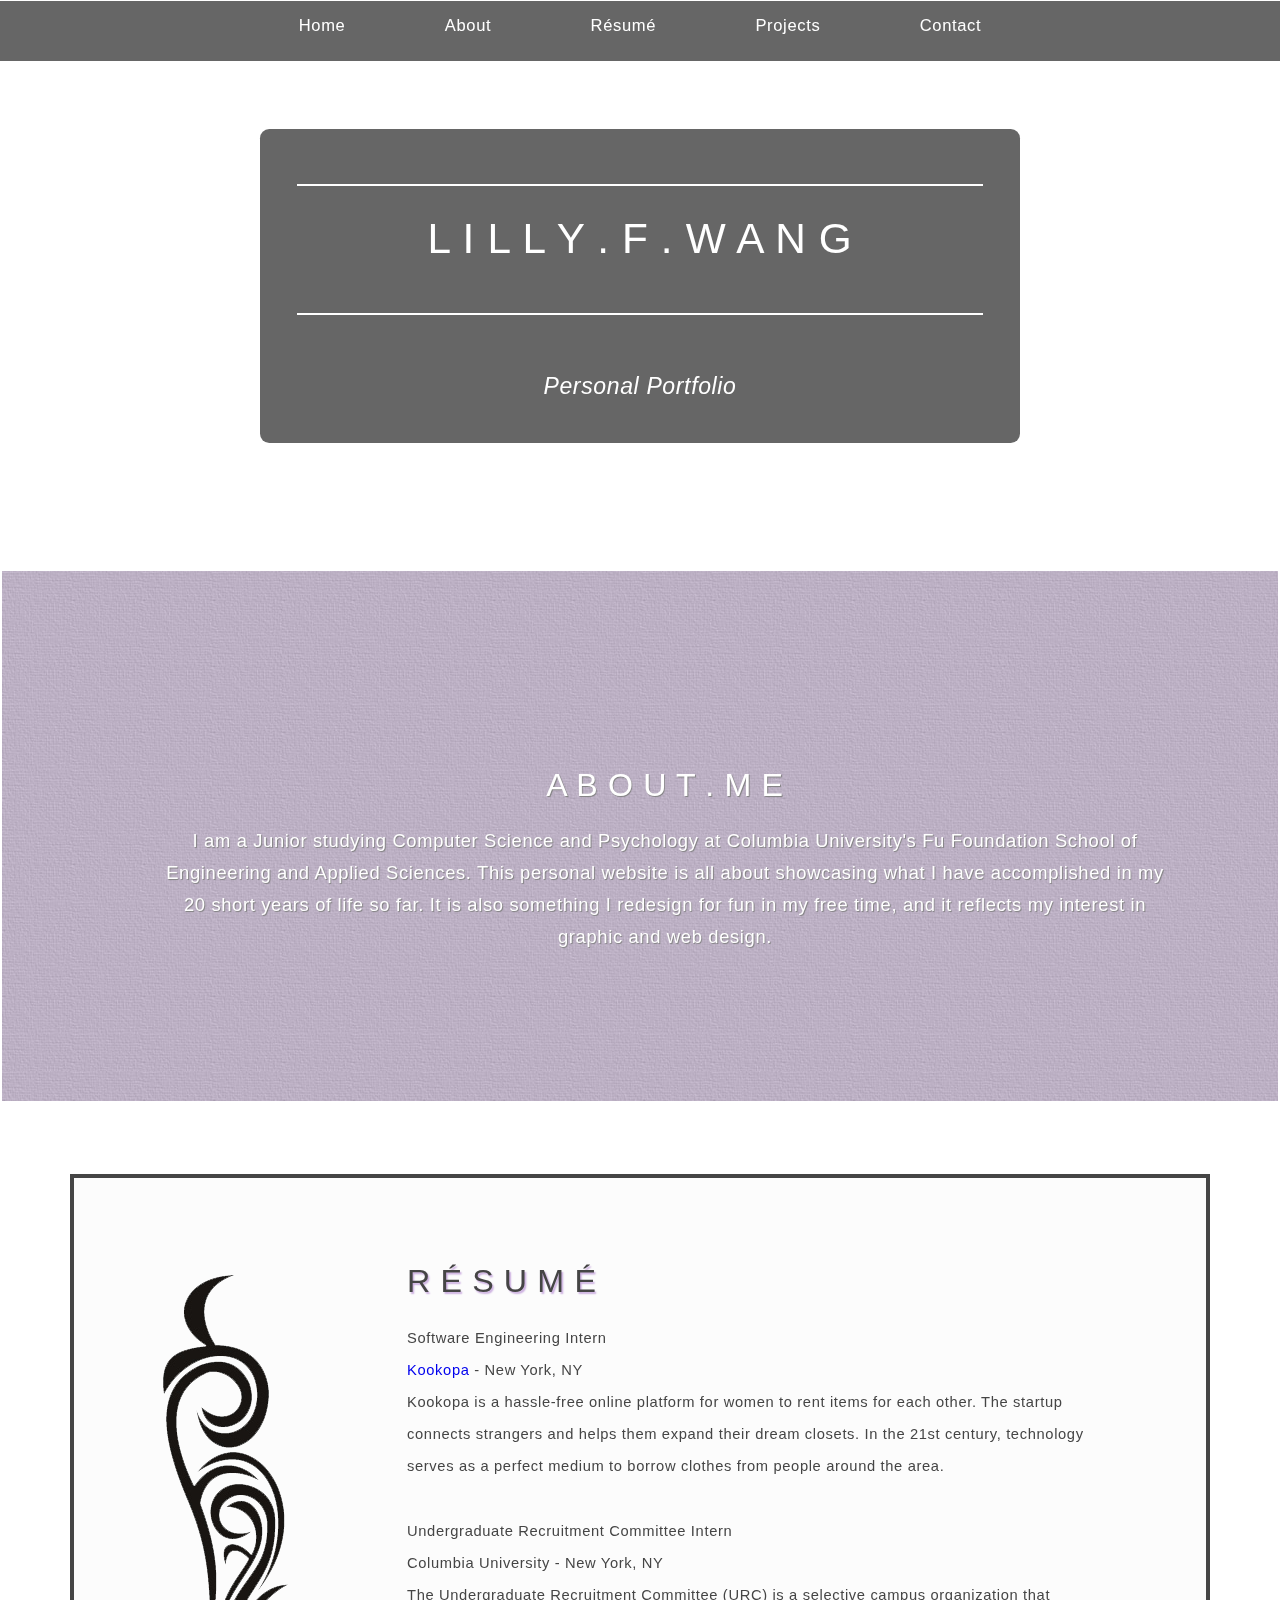
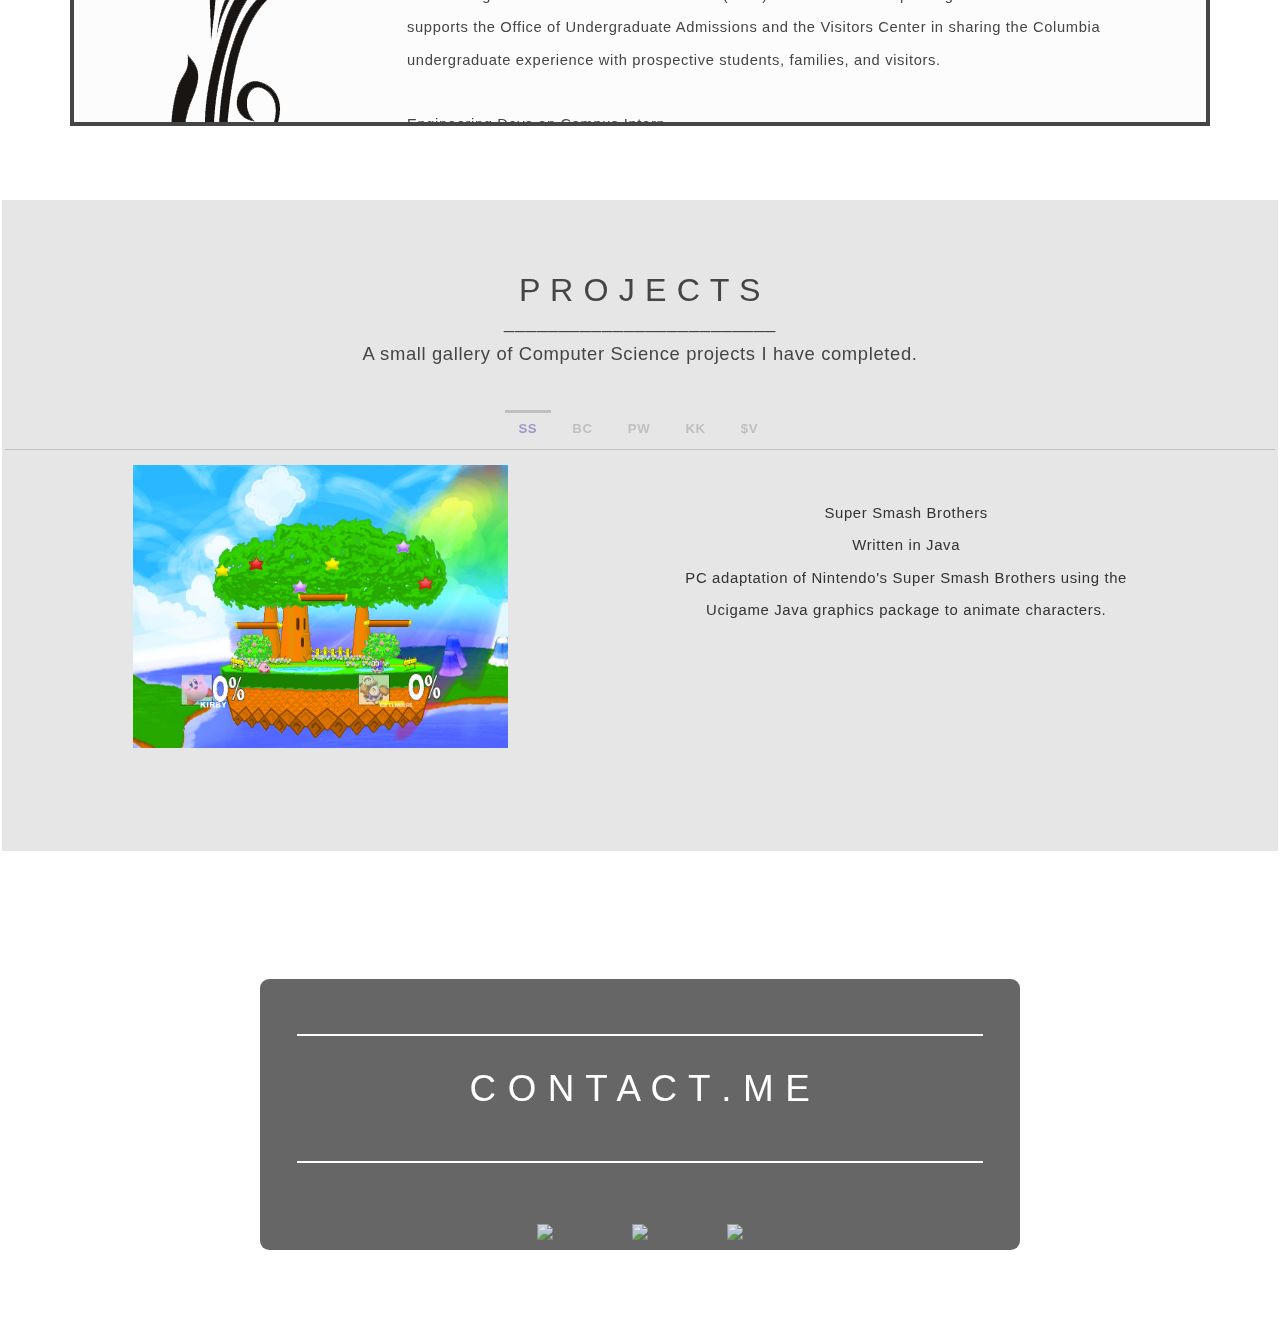
==== index.html @ d75d08af "updated projects section to include most recent" ====
<!DOCTYPE HTML>
<html>
  <head>
    <title>Lilly F Wang</title>
    <link rel="stylesheet" type="text/css" href="assets/css/jquery-ui.min.css">
    <script src="assets/js/jquery.min.js"></script>
    <script src="assets/js/script.js"></script>
    <script src="assets/js/skel.min.js"></script>
    <script src="assets/js/skel-panels.min.js"></script>
    <script src="assets/js/jquery-ui.min.js"></script>
  </head>

  <body>
  <div class = "container">
    <div id="navBar">
       <a id = "section" href="#welcome">Home</a>
       <a id = "section" href="#about">About</a>
       <a id = "section" href="#resume">R&eacute;sum&eacute;</a>
       <a id = "section" href="#projects">Projects</a>
       <a id = "section" href="#contact">Contact</a>
    </div>
    <!-- WELCOME -->
    <div id="welcome" class="row">
      <div id="welcome-container" class="-2u 8u">
      <div id="welcome-name"><h2>L I L L Y . F . W A N G</h2></div>
      <p>Personal Portfolio</p>
      </div>
    </div>
    <!-- ABOUT -->
    <div id="about" class="row" style="background:url(assets/images/AboutBack.jpg)">
      <div class="-1u 10u">
      <h2>A B O U T . M E</h2>
      <p>I am a Junior studying Computer Science and Psychology at Columbia University's Fu Foundation School of Engineering and Applied Sciences. This personal website is all about showcasing what I have accomplished in my 20 short years of life so far. It is also something I redesign for fun in my free time, and it reflects my interest in graphic and web design. </p>
      </div>
    </div>
    <!--Resume -->
    <div id="resume" class="row">
      <div class="3u" id ="design" style="background:url(assets/images/ResumeBord.png)">
      <br><br><br><br><br><br><br><br><br><br><br><br><br><br><br><br><br><br><br><br><br><br><br><br><br><br><br><br><br><br><br><br><br><br><br>
      </div>
      <div class="8u">
        <h2>R &Eacute; S U M &Eacute;</h2>
        <p>
        <span>Software Engineering Intern</span><br>
        <a href="kookopa.com">Kookopa</a>  - New York, NY<br>
        Kookopa is a hassle-free online platform for women to rent items for each other. The startup connects strangers and helps them expand their dream closets. In the 21st century, technology serves as a perfect medium to borrow clothes from people around the area.<br><br>
        <span>Undergraduate Recruitment Committee Intern</span><br>
        Columbia University - New York, NY<br>
        The Undergraduate Recruitment Committee (URC) is a selective campus organization that supports the Office of Undergraduate Admissions and the Visitors Center in sharing the Columbia undergraduate experience with prospective students, families, and visitors.<br><br>
        <span>Engineering Days on Campus Intern</span><br>
        Columbia University - New York, NY<br>
        Each April, Columbia holds Days on Campus (DOC), a weekend long event designed to give admitted students and their families a taste of the university atmosphere. This event organizes residence hall tours, overviews of the neighborhood (Morningside Heights), class sit-ins, academic panels, student group performances, a nighttime bus tour of NYC, an activities fair, etc.<br><br>
        <span>Internal Events Chair</span><br>
        Engineers Without Borders (Columbia University) - New York, NY<br>
        Organize events for the university's EWB chapter including senior dinner, anniversary celebrations, etc.; travel during the end of summer to Morocco to work on a water project; help redesign the Morocco Program's <a href="morocco.cuewb.org">website</a> from scratch which is available on GitHub<br><br>
        <span>Relevant Coursework</span><br>
        Honors Introduction to Computer Science (COMS W1007)<br>
        Honors Data Structures and Algorithms (COMS 3137)<br>
        Discrete Mathematics: Introduction to Combinatorics and Graph Theory (COMS 3203)<br>
        Advanced Programming (COMS W3157)<br>
        Introduction to Probability and Statistics (SIEO W4150)<br><br>
        <span>Languages</span><br>
        Proficient: Java, C/C++, MatLab, HTML, CSS, JavaScript<br>
        Learning: Python, Objective C<br>
        Want to Learn: Ruby, PHP
        </p>
      </div>
    </div>
    <!-- Projects -->
    <div id="projects">
      <h2>P R O J E C T S</h2>
      <p>_________________________<br>A small gallery of Computer Science projects I have completed. <br><br></p>


      <div id="tabs">
        <ul>
          <li><a href="#ss">SS</a></li>
          <li><a href="#bc">BC</a></li>
          <li><a href="#pw">PW</a></li>
          <li><a href="#kk">KK</a></li>
          <li><a href="#sv">$V</a></li>
        </ul>
        <!-- SSB -->
        <div id="ss">
          <div class="row"> 
            <div class="-1u 4u">
              <img id="preview" src="assets/images/SSB.jpg">
            </div>
            <div class="-1u 5u"> <br>
              <a href="http://lillyfwang.github.io/super-smash-bros/"><span>Super Smash Brothers</span></a><br>
              Written in Java<br>
              PC adaptation of Nintendo's Super Smash Brothers using the Ucigame Java graphics package to animate characters.
            </div>
          </div>
        </div>
        <!-- Binomial -->
        <div id="bc">
          <div class="row">
            <div class="-1u 4u">
              <img id="preview" src="assets/images/BC.png">
            </div>
            <div class="-1u 5u"> <br>
              <a href="http://lillyfwang.github.io/binomial-calculator/"><span>Binomial Calculator</span></a><br>
              Written in Java<br>
              An efficient application designed to evaluate mathematical expressions using various data structures such as binary search trees and stacks.
            </div>
          </div>
        </div>
        <!-- Website -->
        <div id="pw">
          <div class="row"> 
            <div class="-1u 4u">
              <img id="preview" src="assets/images/Website.png">
            </div>
            <div class="-1u 5u">
              <span>Personal Website</span><br>
              Written in HTML/CSS, JavaScript <br>
              Reflects the most recent web design technologies I teach myself, a place to apply new skills as I learn them.
            </div>
          </div>
        </div>
        <!--Kookopa-->
        <div id="kk">
          <div class="row"> 
            <div class="-1u 4u">
              <img id="preview" src="assets/images/KookopaLogin.png">
            </div>
            <div class="-1u 5u">
              <a href="http://www.kookopa.com"><span>Kookopa</span><br></a>
              Written in HTML/CSS, JavaScript, Liquid <br>
              Kookopa is a hassle-free online platform for women to rent items for each other. The startup connects people and helps expand their dream closets.
            </div>
          </div>
        </div>
        <!-- $avr -->
        <div id="sv">
          <div class="row"> 
            <div class="-1u 4u">
              <img id="preview" src="http://parishoftheholysavior.com/images/photos/Under-Construction.png">
            </div>
            <div class="-1u 5u">
              <span>$avr</span><br>
              Written in Objective C <br>
              $avr is an app that helps keep track of how much money you spend in a week or month. With a budget, it is easy to check how much money you have left to spend in a certain time period.
            </div>
          </div>
        </div>
      </div>
    </div>
      
      
      
    <!-- CONTACT -->
    <div id="contact" class="row">
      <div id="welcome-container" class="-2u 8u">
      <div id="welcome-name"><h2>C O N T A C T . M E</h2></div>
      <!-- LinkedIn Account -->
      <a href="http://www.linkedin.com/in/lillyfwang"><img class="icon" src="http://i739.photobucket.com/albums/xx34/melbelle627/linkedin_zpsd49bf8ac.png" /></a>
      <!-- Facebook Account -->
      <a href="https://www.facebook.com/lilly.f.wang"><img class="icon" src="http://i739.photobucket.com/albums/xx34/melbelle627/facebook_zps0a76f726.png" /></a> 
      <!-- GitHub Account -->
      <a href="https://github.com/lillyfwang"><img class="icon" src="http://i739.photobucket.com/albums/xx34/melbelle627/github_zps7ed71acc.png"/> </a>
      </div>
    </div>
  </body>
</html>

<!--
CREDITS/THANK YOU:
SOCIAL MEDIA ICONS: VERVEX ==> http://vervex.deviantart.com/art/Somacro-40-300DPI-Social-Media-Icons-267955425,
SKELJS: Adam Jensen ==> https://github.com/n33/skelJS
 -->
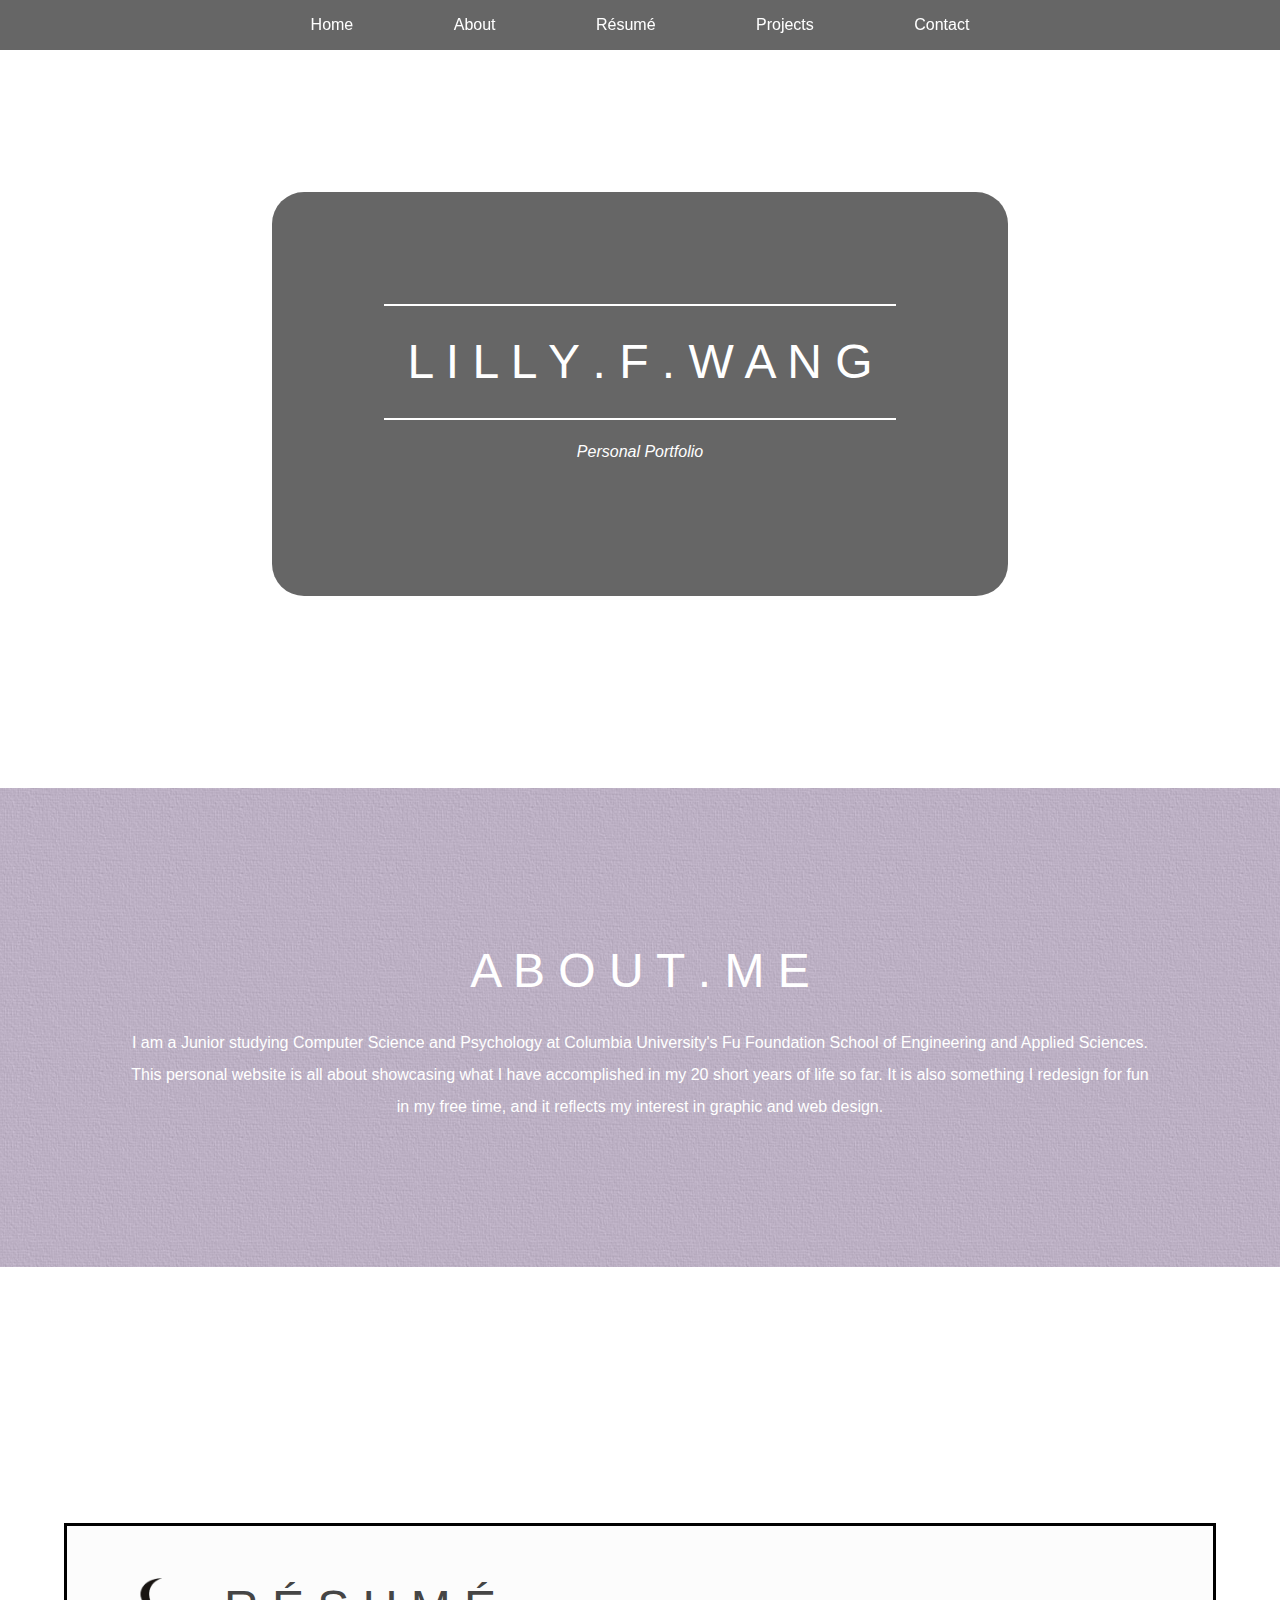
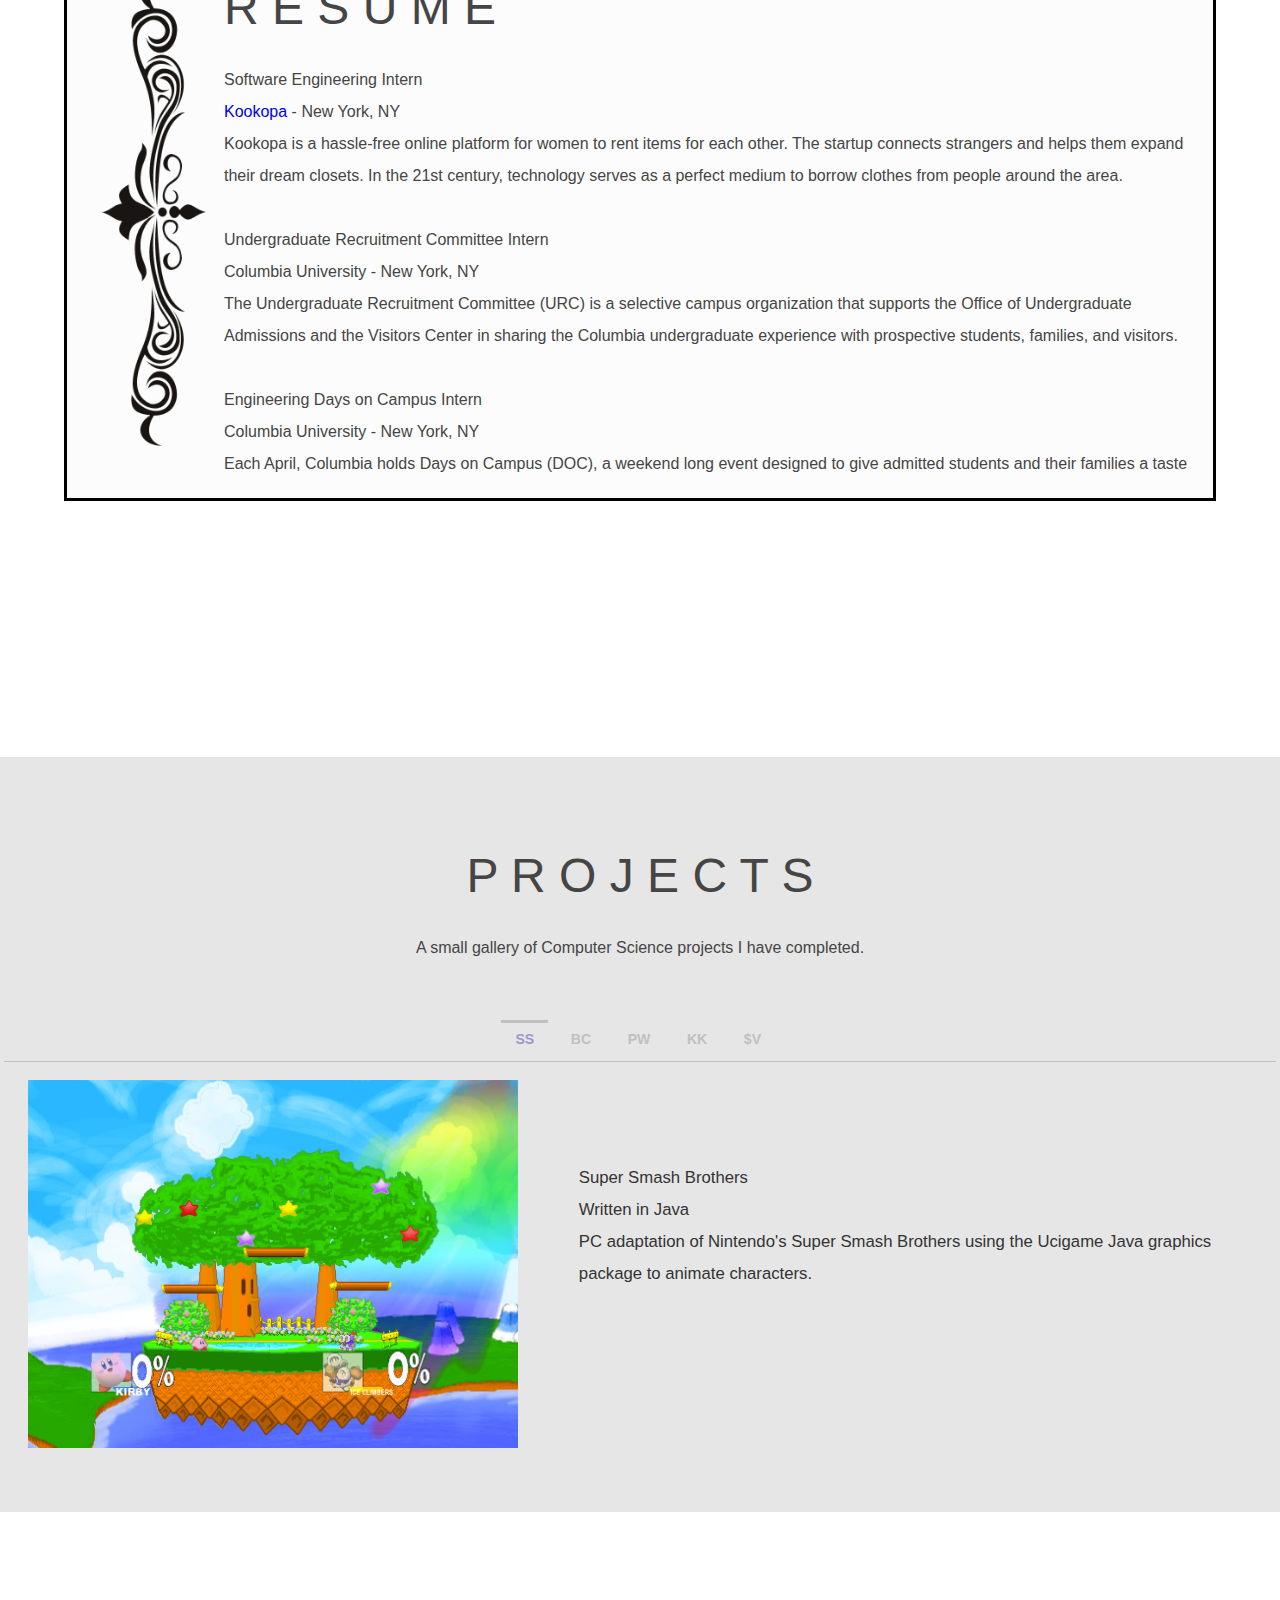
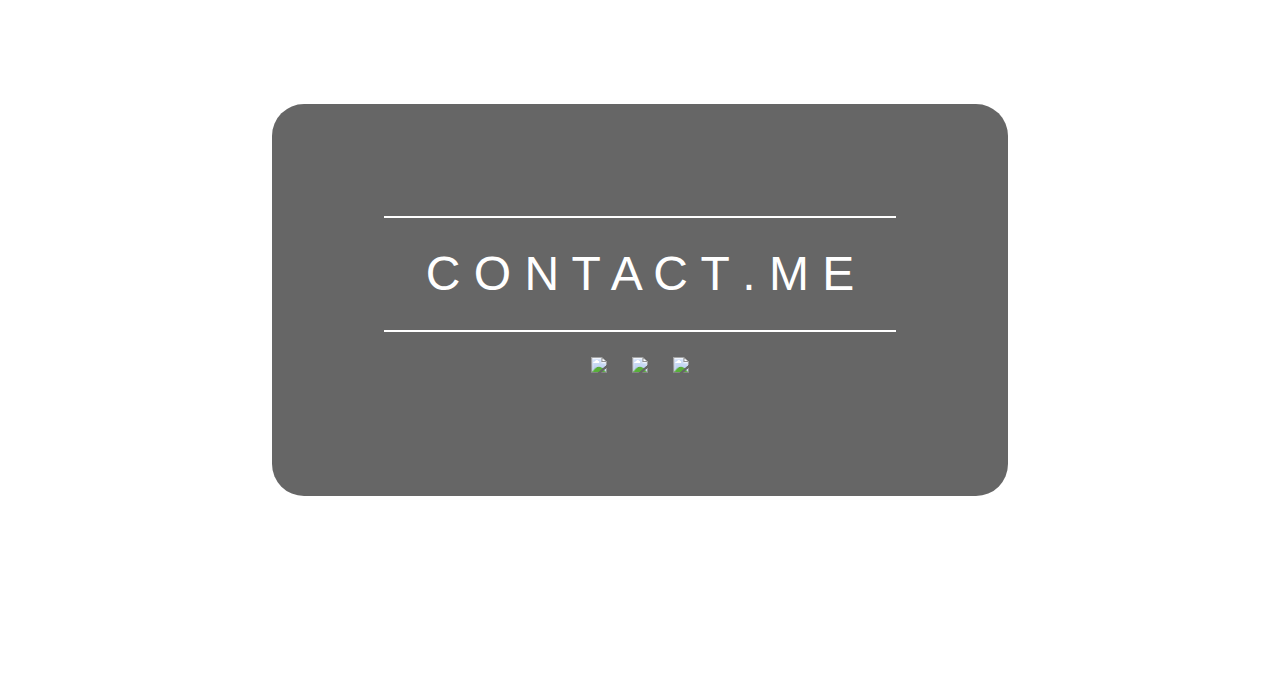
==== commit 068720e7: "updated formatting of website, removed skelJS" ====
--- a/index.html
+++ b/index.html
@@ -3,15 +3,13 @@
   <head>
     <title>Lilly F Wang</title>
     <link rel="stylesheet" type="text/css" href="assets/css/jquery-ui.min.css">
+    <link rel="stylesheet" type="text/css" href="assets/css/style.css">
     <script src="assets/js/jquery.min.js"></script>
     <script src="assets/js/script.js"></script>
-    <script src="assets/js/skel.min.js"></script>
-    <script src="assets/js/skel-panels.min.js"></script>
     <script src="assets/js/jquery-ui.min.js"></script>
   </head>
 
   <body>
-  <div class = "container">
     <div id="navBar">
        <a id = "section" href="#welcome">Home</a>
        <a id = "section" href="#about">About</a>
@@ -20,58 +18,57 @@
        <a id = "section" href="#contact">Contact</a>
     </div>
     <!-- WELCOME -->
-    <div id="welcome" class="row">
-      <div id="welcome-container" class="-2u 8u">
+    <div id="welcome">
+      <div id="welcome-container">
       <div id="welcome-name"><h2>L I L L Y . F . W A N G</h2></div>
       <p>Personal Portfolio</p>
       </div>
     </div>
     <!-- ABOUT -->
-    <div id="about" class="row" style="background:url(assets/images/AboutBack.jpg)">
-      <div class="-1u 10u">
+    <div id="about">
+      <div id="about-info">
       <h2>A B O U T . M E</h2>
       <p>I am a Junior studying Computer Science and Psychology at Columbia University's Fu Foundation School of Engineering and Applied Sciences. This personal website is all about showcasing what I have accomplished in my 20 short years of life so far. It is also something I redesign for fun in my free time, and it reflects my interest in graphic and web design. </p>
       </div>
     </div>
     <!--Resume -->
-    <div id="resume" class="row">
-      <div class="3u" id ="design" style="background:url(assets/images/ResumeBord.png)">
-      <br><br><br><br><br><br><br><br><br><br><br><br><br><br><br><br><br><br><br><br><br><br><br><br><br><br><br><br><br><br><br><br><br><br><br>
-      </div>
-      <div class="8u">
-        <h2>R &Eacute; S U M &Eacute;</h2>
-        <p>
-        <span>Software Engineering Intern</span><br>
-        <a href="kookopa.com">Kookopa</a>  - New York, NY<br>
-        Kookopa is a hassle-free online platform for women to rent items for each other. The startup connects strangers and helps them expand their dream closets. In the 21st century, technology serves as a perfect medium to borrow clothes from people around the area.<br><br>
-        <span>Undergraduate Recruitment Committee Intern</span><br>
-        Columbia University - New York, NY<br>
-        The Undergraduate Recruitment Committee (URC) is a selective campus organization that supports the Office of Undergraduate Admissions and the Visitors Center in sharing the Columbia undergraduate experience with prospective students, families, and visitors.<br><br>
-        <span>Engineering Days on Campus Intern</span><br>
-        Columbia University - New York, NY<br>
-        Each April, Columbia holds Days on Campus (DOC), a weekend long event designed to give admitted students and their families a taste of the university atmosphere. This event organizes residence hall tours, overviews of the neighborhood (Morningside Heights), class sit-ins, academic panels, student group performances, a nighttime bus tour of NYC, an activities fair, etc.<br><br>
-        <span>Internal Events Chair</span><br>
-        Engineers Without Borders (Columbia University) - New York, NY<br>
-        Organize events for the university's EWB chapter including senior dinner, anniversary celebrations, etc.; travel during the end of summer to Morocco to work on a water project; help redesign the Morocco Program's <a href="morocco.cuewb.org">website</a> from scratch which is available on GitHub<br><br>
-        <span>Relevant Coursework</span><br>
-        Honors Introduction to Computer Science (COMS W1007)<br>
-        Honors Data Structures and Algorithms (COMS 3137)<br>
-        Discrete Mathematics: Introduction to Combinatorics and Graph Theory (COMS 3203)<br>
-        Advanced Programming (COMS W3157)<br>
-        Introduction to Probability and Statistics (SIEO W4150)<br><br>
-        <span>Languages</span><br>
-        Proficient: Java, C/C++, MatLab, HTML, CSS, JavaScript<br>
-        Learning: Python, Objective C<br>
-        Want to Learn: Ruby, PHP
-        </p>
+    <div id="resume">
+      <div id="resume-container">
+        <img id="design" src="assets/images/ResumeBord.png" />
+        <div id="resume-info">
+          <h2>R &Eacute; S U M &Eacute;</h2>
+          <p>
+          <span>Software Engineering Intern</span><br>
+          <a href="kookopa.com">Kookopa</a>  - New York, NY<br>
+          Kookopa is a hassle-free online platform for women to rent items for each other. The startup connects strangers and helps them expand their dream closets. In the 21st century, technology serves as a perfect medium to borrow clothes from people around the area.<br><br>
+          <span>Undergraduate Recruitment Committee Intern</span><br>
+          Columbia University - New York, NY<br>
+          The Undergraduate Recruitment Committee (URC) is a selective campus organization that supports the Office of Undergraduate Admissions and the Visitors Center in sharing the Columbia undergraduate experience with prospective students, families, and visitors.<br><br>
+          <span>Engineering Days on Campus Intern</span><br>
+          Columbia University - New York, NY<br>
+          Each April, Columbia holds Days on Campus (DOC), a weekend long event designed to give admitted students and their families a taste of the university atmosphere. This event organizes residence hall tours, overviews of the neighborhood (Morningside Heights), class sit-ins, academic panels, student group performances, a nighttime bus tour of NYC, an activities fair, etc.<br><br>
+          <span>Internal Events Chair</span><br>
+          Engineers Without Borders (Columbia University) - New York, NY<br>
+          Organize events for the university's EWB chapter including senior dinner, anniversary celebrations, etc.; travel during the end of summer to Morocco to work on a water project; help redesign the Morocco Program's <a href="morocco.cuewb.org">website</a> from scratch which is available on GitHub<br><br>
+          <span>Relevant Coursework</span><br>
+          Honors Introduction to Computer Science (COMS W1007)<br>
+          Honors Data Structures and Algorithms (COMS 3137)<br>
+          Discrete Mathematics: Introduction to Combinatorics and Graph Theory (COMS 3203)<br>
+          Advanced Programming (COMS W3157)<br>
+          Introduction to Probability and Statistics (SIEO W4150)<br><br>
+          <span>Languages</span><br>
+          Proficient: Java, C/C++, MatLab, HTML, CSS, JavaScript<br>
+          Learning: Python, Objective C<br>
+          Want to Learn: Ruby, PHP
+          </p>
+        </div>
+        <div id="clear"></div>
       </div>
     </div>
     <!-- Projects -->
     <div id="projects">
       <h2>P R O J E C T S</h2>
-      <p>_________________________<br>A small gallery of Computer Science projects I have completed. <br><br></p>
-
-
+      A small gallery of Computer Science projects I have completed. <br><br></p>
       <div id="tabs">
         <ul>
           <li><a href="#ss">SS</a></li>
@@ -82,77 +79,58 @@
         </ul>
         <!-- SSB -->
         <div id="ss">
-          <div class="row"> 
-            <div class="-1u 4u">
-              <img id="preview" src="assets/images/SSB.jpg">
-            </div>
-            <div class="-1u 5u"> <br>
-              <a href="http://lillyfwang.github.io/super-smash-bros/"><span>Super Smash Brothers</span></a><br>
-              Written in Java<br>
-              PC adaptation of Nintendo's Super Smash Brothers using the Ucigame Java graphics package to animate characters.
-            </div>
+          <img id="preview" src="assets/images/SSB.jpg">
+          <div id="descrip"> <br>
+            <a href="http://lillyfwang.github.io/super-smash-bros/"><span>Super Smash Brothers</span></a><br>
+            Written in Java<br>
+            PC adaptation of Nintendo's Super Smash Brothers using the Ucigame Java graphics package to animate characters.
           </div>
         </div>
         <!-- Binomial -->
         <div id="bc">
-          <div class="row">
-            <div class="-1u 4u">
-              <img id="preview" src="assets/images/BC.png">
-            </div>
-            <div class="-1u 5u"> <br>
-              <a href="http://lillyfwang.github.io/binomial-calculator/"><span>Binomial Calculator</span></a><br>
-              Written in Java<br>
-              An efficient application designed to evaluate mathematical expressions using various data structures such as binary search trees and stacks.
-            </div>
+          <img id="preview" src="assets/images/BC.png">
+          <div id="descrip"> <br>
+            <a href="http://lillyfwang.github.io/binomial-calculator/"><span>Binomial Calculator</span></a><br>
+            Written in Java<br>
+            An efficient application designed to evaluate mathematical expressions using various data structures such as binary search trees and stacks.
           </div>
         </div>
         <!-- Website -->
         <div id="pw">
-          <div class="row"> 
-            <div class="-1u 4u">
-              <img id="preview" src="assets/images/Website.png">
-            </div>
-            <div class="-1u 5u">
-              <span>Personal Website</span><br>
-              Written in HTML/CSS, JavaScript <br>
-              Reflects the most recent web design technologies I teach myself, a place to apply new skills as I learn them.
-            </div>
+          <img id="preview" src="assets/images/Website.png">
+          <div id="descrip">
+            <span>Personal Website</span><br>
+            Written in HTML/CSS, JavaScript <br>
+            Reflects the most recent web design technologies I teach myself, a place to apply new skills as I learn them.
           </div>
         </div>
         <!--Kookopa-->
         <div id="kk">
-          <div class="row"> 
-            <div class="-1u 4u">
-              <img id="preview" src="assets/images/KookopaLogin.png">
-            </div>
-            <div class="-1u 5u">
-              <a href="http://www.kookopa.com"><span>Kookopa</span><br></a>
-              Written in HTML/CSS, JavaScript, Liquid <br>
-              Kookopa is a hassle-free online platform for women to rent items for each other. The startup connects people and helps expand their dream closets.
-            </div>
+          <img id="preview" src="assets/images/KookopaLogin.png">
+          <div id="descrip">
+            <a href="http://www.kookopa.com"><span>Kookopa</span><br></a>
+            Written in HTML/CSS, JavaScript, Liquid <br>
+            Kookopa is a hassle-free online platform for women to rent items for each other. The startup connects people and helps expand their dream closets.
           </div>
         </div>
         <!-- $avr -->
         <div id="sv">
-          <div class="row"> 
-            <div class="-1u 4u">
-              <img id="preview" src="http://parishoftheholysavior.com/images/photos/Under-Construction.png">
-            </div>
-            <div class="-1u 5u">
-              <span>$avr</span><br>
-              Written in Objective C <br>
-              $avr is an app that helps keep track of how much money you spend in a week or month. With a budget, it is easy to check how much money you have left to spend in a certain time period.
-            </div>
+          <img id="preview" src="http://parishoftheholysavior.com/images/photos/Under-Construction.png">
+          <div id="descrip">
+            <span>$avr</span><br>
+            Written in Objective C/Swift <br>
+            $avr is an app that helps keep track of how much money you spend in a week or month. With a budget, it is easy to check how much money you have left to spend in a certain time period.
           </div>
         </div>
       </div>
+      <div id="clear"></div>
     </div>
       
       
       
     <!-- CONTACT -->
-    <div id="contact" class="row">
-      <div id="welcome-container" class="-2u 8u">
+    <div id="contact">
+      <div id="welcome-container">
       <div id="welcome-name"><h2>C O N T A C T . M E</h2></div>
       <!-- LinkedIn Account -->
       <a href="http://www.linkedin.com/in/lillyfwang"><img class="icon" src="http://i739.photobucket.com/albums/xx34/melbelle627/linkedin_zpsd49bf8ac.png" /></a>
--- a/assets/css/style.css
+++ b/assets/css/style.css
@@ -0,0 +1,217 @@
+html {
+  background: url('../images/Doorway.jpg') no-repeat center center fixed;
+  -webkit-background-size: cover;
+  -moz-background-size: cover;
+  -o-background-size: cover;
+  background-size: cover;
+}
+
+body {
+  background-size: 100%;
+  color: #b2b9bC;
+  line-height: 2em;
+  font-family: "Gill Sans", "Gill Sans MT", Calibri, sans-serif;
+  font-weight: 100;
+  margin: 0px;
+}
+
+h2 {
+  font-family: "Gill Sans", "Gill Sans MT", Calibri, sans-serif;
+  font-weight: 100;
+  font-size: 3em;
+}
+
+span {
+  font-weight: bolder;
+}
+
+a{
+  text-decoration: none;
+}
+
+#error {
+  text-decoration: none;
+  color: white;
+}
+
+#navBar {
+  background: black;
+  background-color: rgba(0,0,0, .6);
+  text-align: center;
+  line-height: 50px;
+  position: fixed;
+  top: 0px;
+  width: 100%;
+  z-index: 1000;
+}
+
+#navBar a {
+  display: inline-block;
+  margin: 0 3em 0 3em;
+  color: #fff;
+}
+
+#welcome {
+  color: #fff;
+  text-align: center;
+  margin: 15% 0;
+  width: 100%;
+}
+
+#welcome-container {
+  background: black;
+  background-color: rgba(0,0,0,.6);
+  border-radius: 2em;
+  margin: auto;
+  width: 40%;
+  padding: 7em;
+}
+
+#welcome-name{
+  border-radius: 0;
+  border-top: white solid 2px;
+  border-bottom: white solid 2px;
+}
+
+#welcome p {
+  font-style: italic;
+}
+
+#about {
+  background: url('../images/AboutBack.jpg') center;
+  text-align: center;
+  color: white;
+  width: 100%;
+  margin: 15% 0;
+}
+
+#about-info{
+  padding: 8em ;
+}
+
+#resume {
+  color: #454545;
+  text-align: center;
+  overflow: scroll;
+  width: 100%;
+}
+
+#resume-container{
+  background: #FCFCFC;
+  border: black 3px solid;
+  overflow: scroll;
+  margin: 5%;
+  padding: 2%;
+}
+
+#design {
+  width: 11%;
+  float: left;
+}
+
+#resume-info {
+  text-align: left;
+  float: right;
+  overflow: scroll;
+  width: 88%;
+}
+
+#clear {
+  clear: both;
+  content: "";
+  display: block;
+}
+
+#projects {
+  background-color: #E6E6E6;
+  color: #454545;
+  text-align: center;
+  width: 100%;
+  margin: 15% 0;
+  padding: 5% 0;
+}
+
+#tabs { 
+  background: transparent; 
+  border: none; 
+} 
+
+#tabs .ui-widget-header { 
+  background: transparent; 
+  border: none; 
+  border-bottom: 1px solid #c0c0c0; 
+  -moz-border-radius: 0px; 
+  -webkit-border-radius: 0px; 
+  border-radius: 0px; 
+} 
+
+#tabs .ui-tabs-nav .ui-state-default { 
+  background: transparent; 
+  border: none; 
+} 
+
+#tabs .ui-tabs-nav .ui-state-active {  
+  border: none;
+  border-radius: 0px;
+  border-top: 3px solid #c0c0c0;
+} 
+
+#tabs .ui-tabs-nav .ui-state-default a { 
+  color: #c0c0c0; 
+  font-size: .8em;
+} 
+
+#tabs .ui-tabs-nav .ui-state-active a { 
+  color: #9E97C9; 
+  font-size: .8em;
+}
+
+#tabs .ui-tabs-nav { 
+  text-align: center; 
+} 
+#tabs .ui-tabs-nav li { 
+  display: inline-block; 
+  float: none; 
+}
+
+.ui-widget-content{
+  font-family: "Gill Sans", "Gill Sans MT", Calibri, sans-serif;
+}
+
+#preview{
+  width: 40%;
+  float: left;
+}
+
+#descrip{
+  width: 55%;
+  float: right;
+  text-align: left;
+  padding: 3em 0 0;
+  font-size: .95em;
+}
+
+#contact {
+  color: #fff;
+  text-align: center;
+  margin: 15% 0;
+  width: 100%;
+}
+
+#contact-container {
+  background: black;
+  background-color: rgba(0,0,0,.6);
+  border-radius: 2em;
+  margin: auto;
+  width: 40%;
+  padding: 7em;
+}
+
+#contact p {
+  font-style: italic;
+}
+
+.icon{
+  margin: 5% 2% 0 ;
+  width: 25%;
+}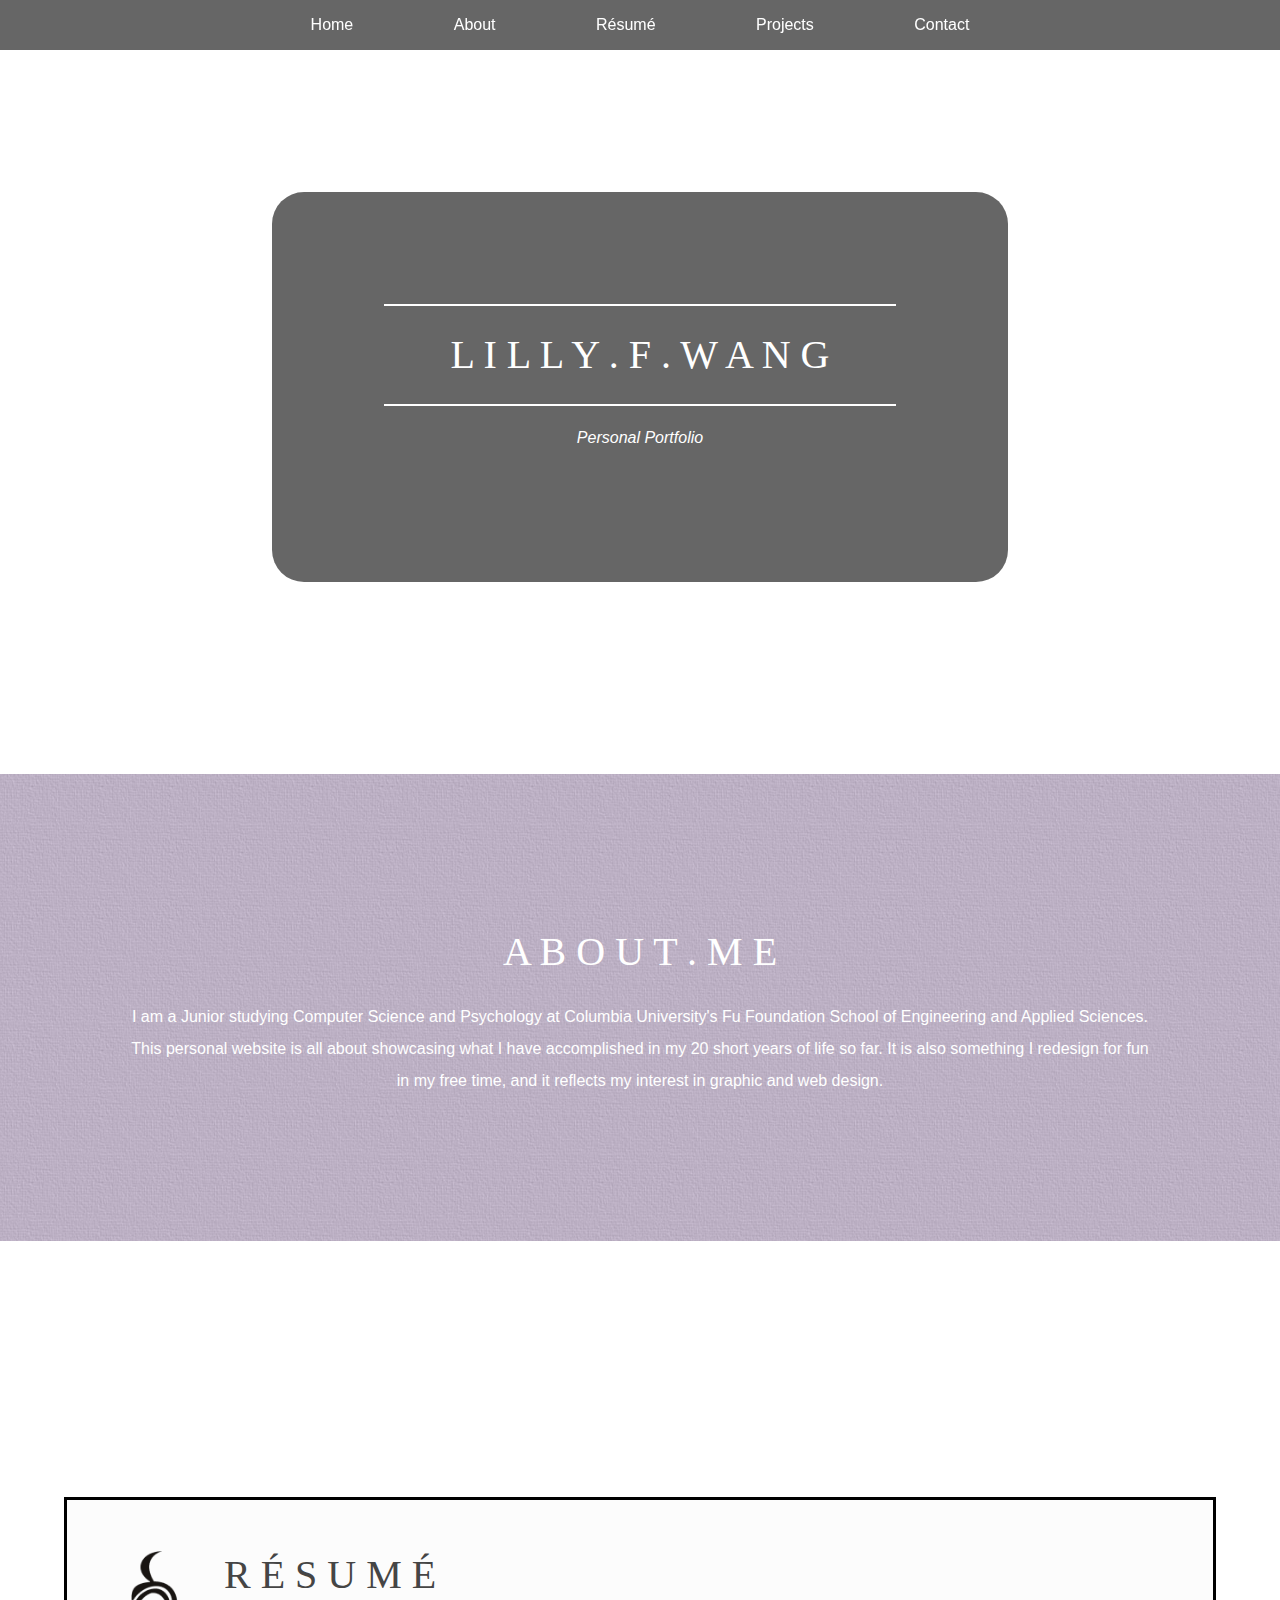
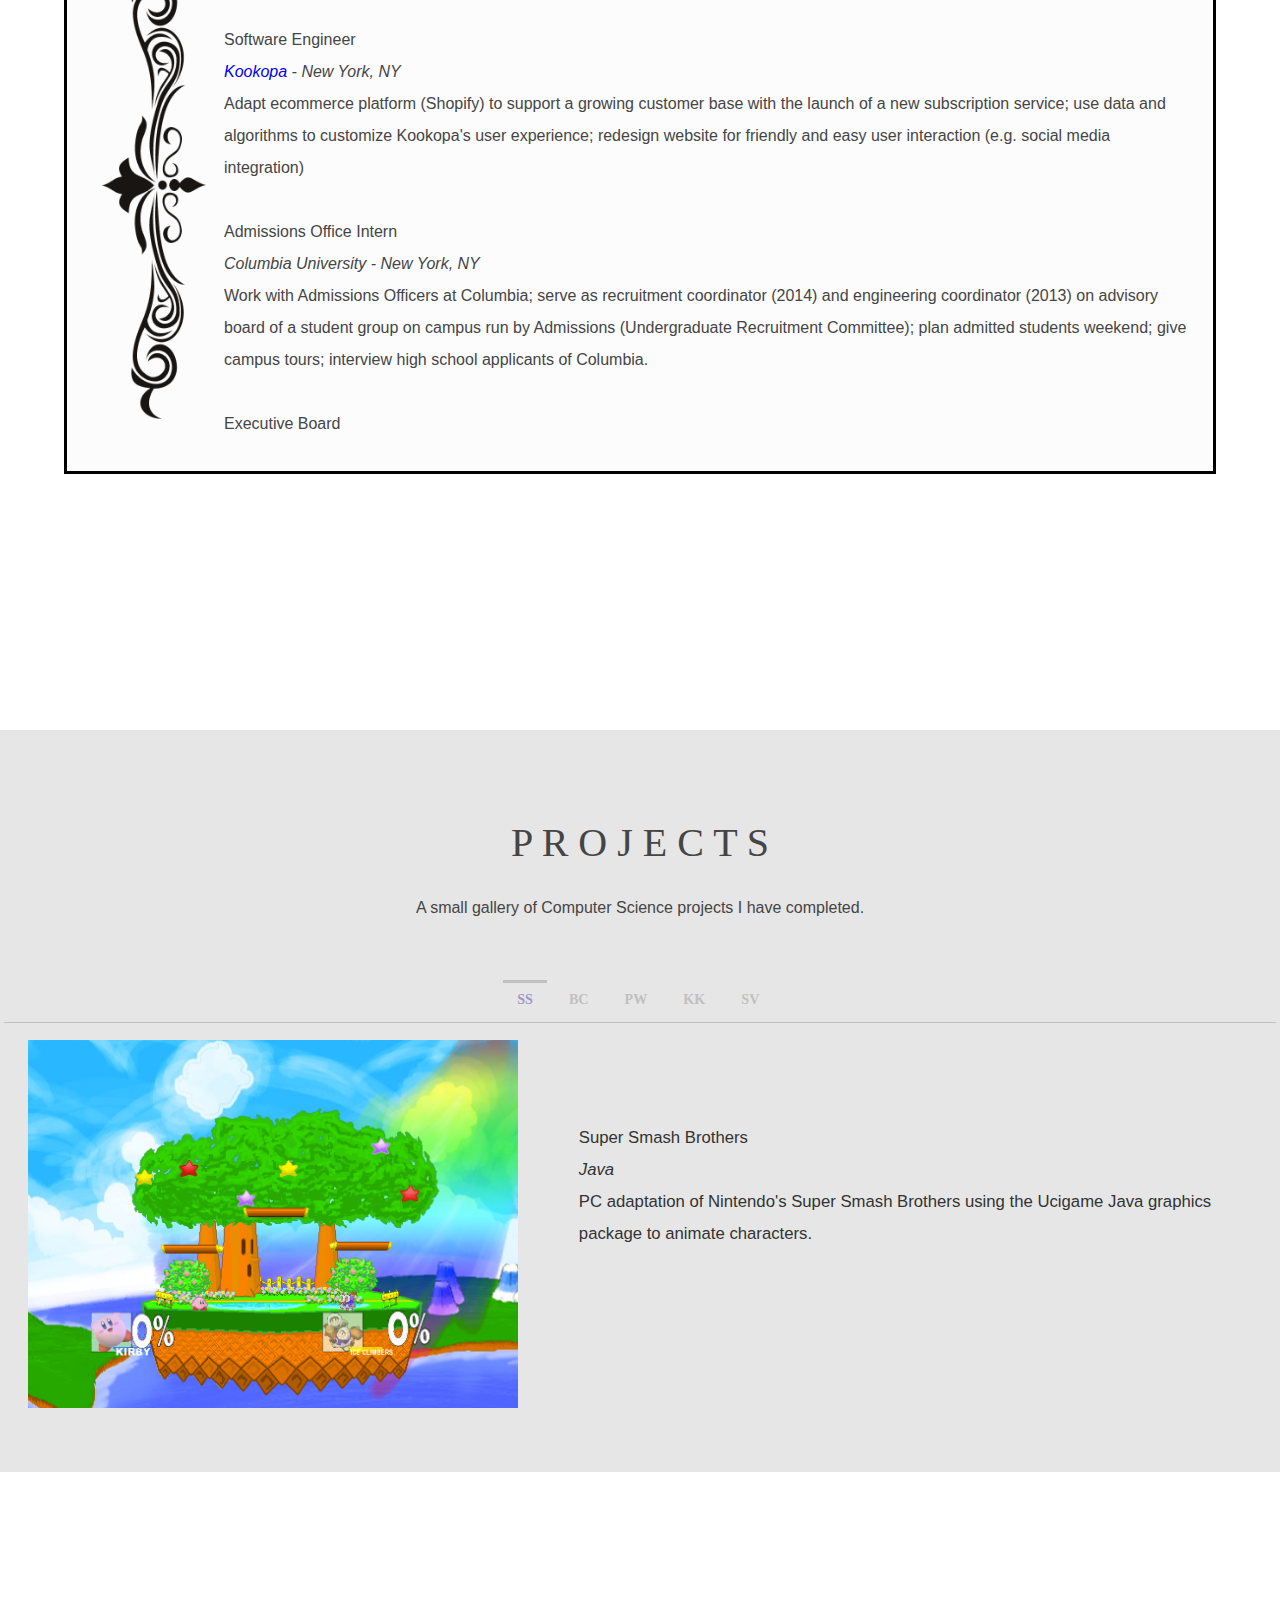
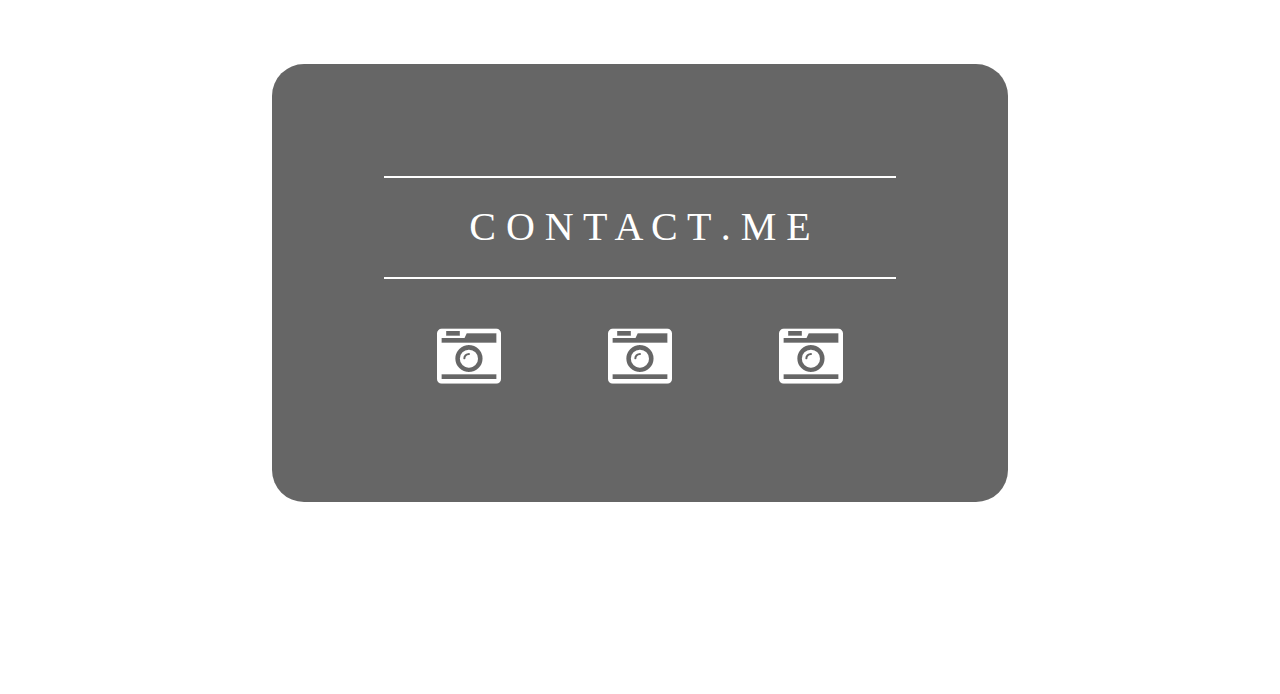
==== commit fe93f385: "edited content of website" ====
--- a/index.html
+++ b/index.html
@@ -4,6 +4,7 @@
     <title>Lilly F Wang</title>
     <link rel="stylesheet" type="text/css" href="assets/css/jquery-ui.min.css">
     <link rel="stylesheet" type="text/css" href="assets/css/style.css">
+    <link rel="stylesheet" type="text/css" href="assets/font-awesome/css/font-awesome.min.css">
     <script src="assets/js/jquery.min.js"></script>
     <script src="assets/js/script.js"></script>
     <script src="assets/js/jquery-ui.min.js"></script>
@@ -38,26 +39,27 @@
         <div id="resume-info">
           <h2>R &Eacute; S U M &Eacute;</h2>
           <p>
-          <span>Software Engineering Intern</span><br>
-          <a href="kookopa.com">Kookopa</a>  - New York, NY<br>
-          Kookopa is a hassle-free online platform for women to rent items for each other. The startup connects strangers and helps them expand their dream closets. In the 21st century, technology serves as a perfect medium to borrow clothes from people around the area.<br><br>
-          <span>Undergraduate Recruitment Committee Intern</span><br>
-          Columbia University - New York, NY<br>
-          The Undergraduate Recruitment Committee (URC) is a selective campus organization that supports the Office of Undergraduate Admissions and the Visitors Center in sharing the Columbia undergraduate experience with prospective students, families, and visitors.<br><br>
-          <span>Engineering Days on Campus Intern</span><br>
-          Columbia University - New York, NY<br>
-          Each April, Columbia holds Days on Campus (DOC), a weekend long event designed to give admitted students and their families a taste of the university atmosphere. This event organizes residence hall tours, overviews of the neighborhood (Morningside Heights), class sit-ins, academic panels, student group performances, a nighttime bus tour of NYC, an activities fair, etc.<br><br>
-          <span>Internal Events Chair</span><br>
-          Engineers Without Borders (Columbia University) - New York, NY<br>
-          Organize events for the university's EWB chapter including senior dinner, anniversary celebrations, etc.; travel during the end of summer to Morocco to work on a water project; help redesign the Morocco Program's <a href="morocco.cuewb.org">website</a> from scratch which is available on GitHub<br><br>
+          <span>Software Engineer</span><br>
+          <em><a href="kookopa.com">Kookopa</a>  - New York, NY<br></em>
+          Adapt ecommerce platform (Shopify) to support a growing customer base with the launch of a new subscription service; use data and algorithms to customize Kookopa's user experience; redesign website for friendly and easy user interaction (e.g. social media integration)<br><br>
+          <span>Admissions Office Intern</span><br>
+          <em>Columbia University - New York, NY<br></em>
+          Work with Admissions Officers at Columbia; serve as recruitment coordinator (2014) and engineering coordinator (2013) on advisory board of a student group on campus run by Admissions (Undergraduate Recruitment Committee); plan admitted students weekend; give campus tours; interview high school applicants of Columbia.<br><br>
+          <span>Executive Board</span><br>
+          <em>Engineers Without Borders (Columbia University) - New York, NY<br></em>
+          Organize events for the university's EWB chapter including senior dinner, anniversary celebrations, etc.; travel during the end of summer to Morocco to work on a water project; help redesign the Morocco Program's <a href="morocco.cuewb.org">website</a> from scratch which is available on GitHub; act as logistics coordinator to make everything run smoothly in country.<br><br>
           <span>Relevant Coursework</span><br>
           Honors Introduction to Computer Science (COMS W1007)<br>
           Honors Data Structures and Algorithms (COMS 3137)<br>
           Discrete Mathematics: Introduction to Combinatorics and Graph Theory (COMS 3203)<br>
           Advanced Programming (COMS W3157)<br>
-          Introduction to Probability and Statistics (SIEO W4150)<br><br>
+          Computational Linear Algebra (COMS W3251)<br>
+          Fundamentals of Computer Systems (CSEE W3827)<br>
+          Computer Science Theory (COMS W3261)<br>
+          Introduction to Probability and Statistics (SIEO W4150)<br>
+          User Interface Design (COMS W4170)<br><br>
           <span>Languages</span><br>
-          Proficient: Java, C/C++, MatLab, HTML, CSS, JavaScript<br>
+          Proficient: Java, C/C++, MatLab, HTML, CSS, JavaScript, Git<br>
           Learning: Python, Objective C<br>
           Want to Learn: Ruby, PHP
           </p>
@@ -75,14 +77,14 @@
           <li><a href="#bc">BC</a></li>
           <li><a href="#pw">PW</a></li>
           <li><a href="#kk">KK</a></li>
-          <li><a href="#sv">$V</a></li>
+          <li><a href="#sv">SV</a></li>
         </ul>
         <!-- SSB -->
         <div id="ss">
           <img id="preview" src="assets/images/SSB.jpg">
           <div id="descrip"> <br>
             <a href="http://lillyfwang.github.io/super-smash-bros/"><span>Super Smash Brothers</span></a><br>
-            Written in Java<br>
+            <em>Java</em><br>
             PC adaptation of Nintendo's Super Smash Brothers using the Ucigame Java graphics package to animate characters.
           </div>
         </div>
@@ -91,7 +93,7 @@
           <img id="preview" src="assets/images/BC.png">
           <div id="descrip"> <br>
             <a href="http://lillyfwang.github.io/binomial-calculator/"><span>Binomial Calculator</span></a><br>
-            Written in Java<br>
+            <em>Java</em><br>
             An efficient application designed to evaluate mathematical expressions using various data structures such as binary search trees and stacks.
           </div>
         </div>
@@ -100,7 +102,7 @@
           <img id="preview" src="assets/images/Website.png">
           <div id="descrip">
             <span>Personal Website</span><br>
-            Written in HTML/CSS, JavaScript <br>
+            <em>HTML/CSS, JavaScript</em> <br>
             Reflects the most recent web design technologies I teach myself, a place to apply new skills as I learn them.
           </div>
         </div>
@@ -109,7 +111,7 @@
           <img id="preview" src="assets/images/KookopaLogin.png">
           <div id="descrip">
             <a href="http://www.kookopa.com"><span>Kookopa</span><br></a>
-            Written in HTML/CSS, JavaScript, Liquid <br>
+            <em>HTML/CSS, JavaScript, Liquid</em> <br>
             Kookopa is a hassle-free online platform for women to rent items for each other. The startup connects people and helps expand their dream closets.
           </div>
         </div>
@@ -118,7 +120,7 @@
           <img id="preview" src="http://parishoftheholysavior.com/images/photos/Under-Construction.png">
           <div id="descrip">
             <span>$avr</span><br>
-            Written in Objective C/Swift <br>
+            <em>Objective C/Swift </em><br>
             $avr is an app that helps keep track of how much money you spend in a week or month. With a budget, it is easy to check how much money you have left to spend in a certain time period.
           </div>
         </div>
@@ -133,11 +135,17 @@
       <div id="welcome-container">
       <div id="welcome-name"><h2>C O N T A C T . M E</h2></div>
       <!-- LinkedIn Account -->
-      <a href="http://www.linkedin.com/in/lillyfwang"><img class="icon" src="http://i739.photobucket.com/albums/xx34/melbelle627/linkedin_zpsd49bf8ac.png" /></a>
+      <a href="http://www.linkedin.com/in/lillyfwang">
+      <span id="icon" class="fa fa-camera-retro fa-4x"></span>
+      </a>
       <!-- Facebook Account -->
-      <a href="https://www.facebook.com/lilly.f.wang"><img class="icon" src="http://i739.photobucket.com/albums/xx34/melbelle627/facebook_zps0a76f726.png" /></a> 
+      <a href="https://www.facebook.com/lilly.f.wang">
+      <span id="icon" class="fa fa-camera-retro fa-4x"></span>
+      </a> 
       <!-- GitHub Account -->
-      <a href="https://github.com/lillyfwang"><img class="icon" src="http://i739.photobucket.com/albums/xx34/melbelle627/github_zps7ed71acc.png"/> </a>
+      <a href="https://github.com/lillyfwang">
+      <span id="icon" class="fa fa-camera-retro fa-4x"></span>
+      </a>
       </div>
     </div>
   </body>
--- a/assets/css/style.css
+++ b/assets/css/style.css
@@ -16,9 +16,9 @@
 }
 
 h2 {
-  font-family: "Gill Sans", "Gill Sans MT", Calibri, sans-serif;
+  font-family: "Big Caslon", "Book Antiqua", "Palatino Linotype", Georgia, serif;
   font-weight: 100;
-  font-size: 3em;
+  font-size: 2.5em;
 }
 
 span {
@@ -132,6 +132,7 @@
 }
 
 #tabs { 
+  font-family: "Big Caslon", "Book Antiqua", "Palatino Linotype", Georgia, serif;
   background: transparent; 
   border: none; 
 } 
@@ -211,7 +212,7 @@
   font-style: italic;
 }
 
-.icon{
-  margin: 5% 2% 0 ;
-  width: 25%;
+#icon{
+  color: white;
+  margin: 9% 10% 0 10%;
 }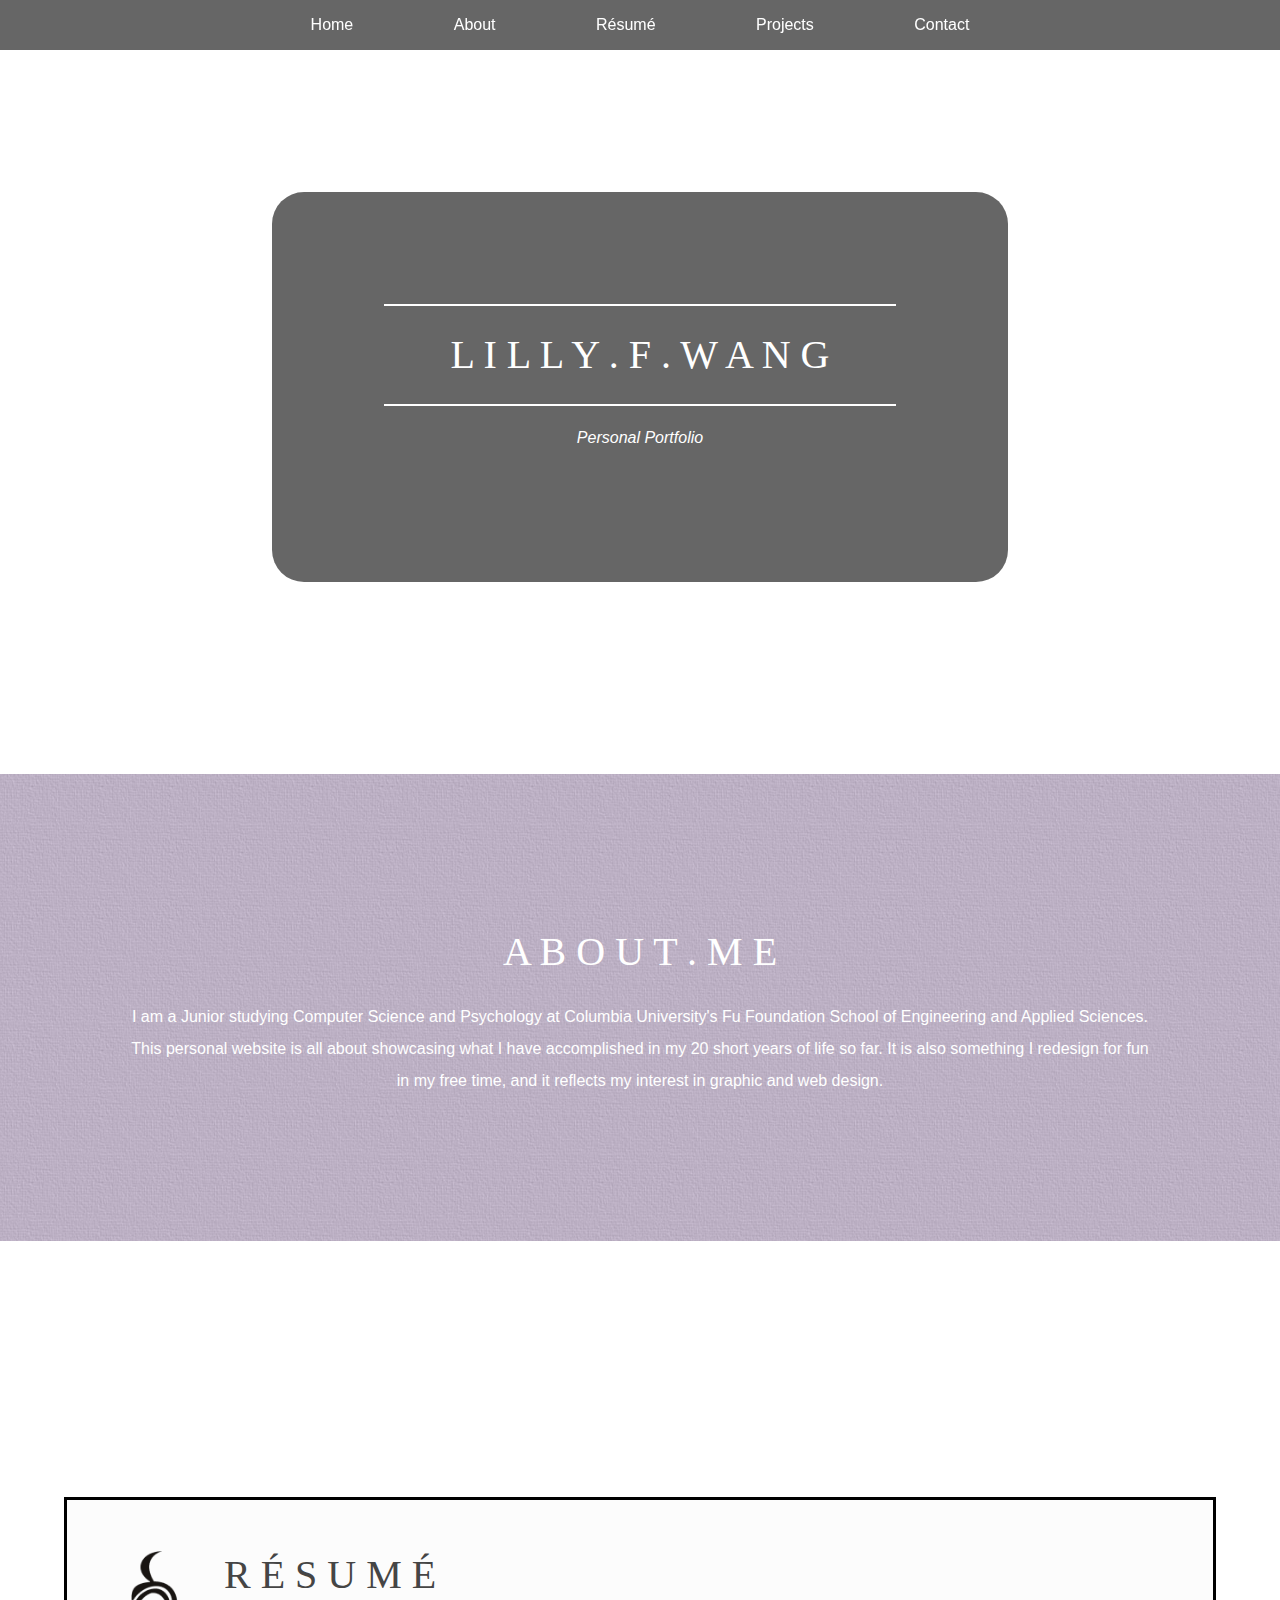
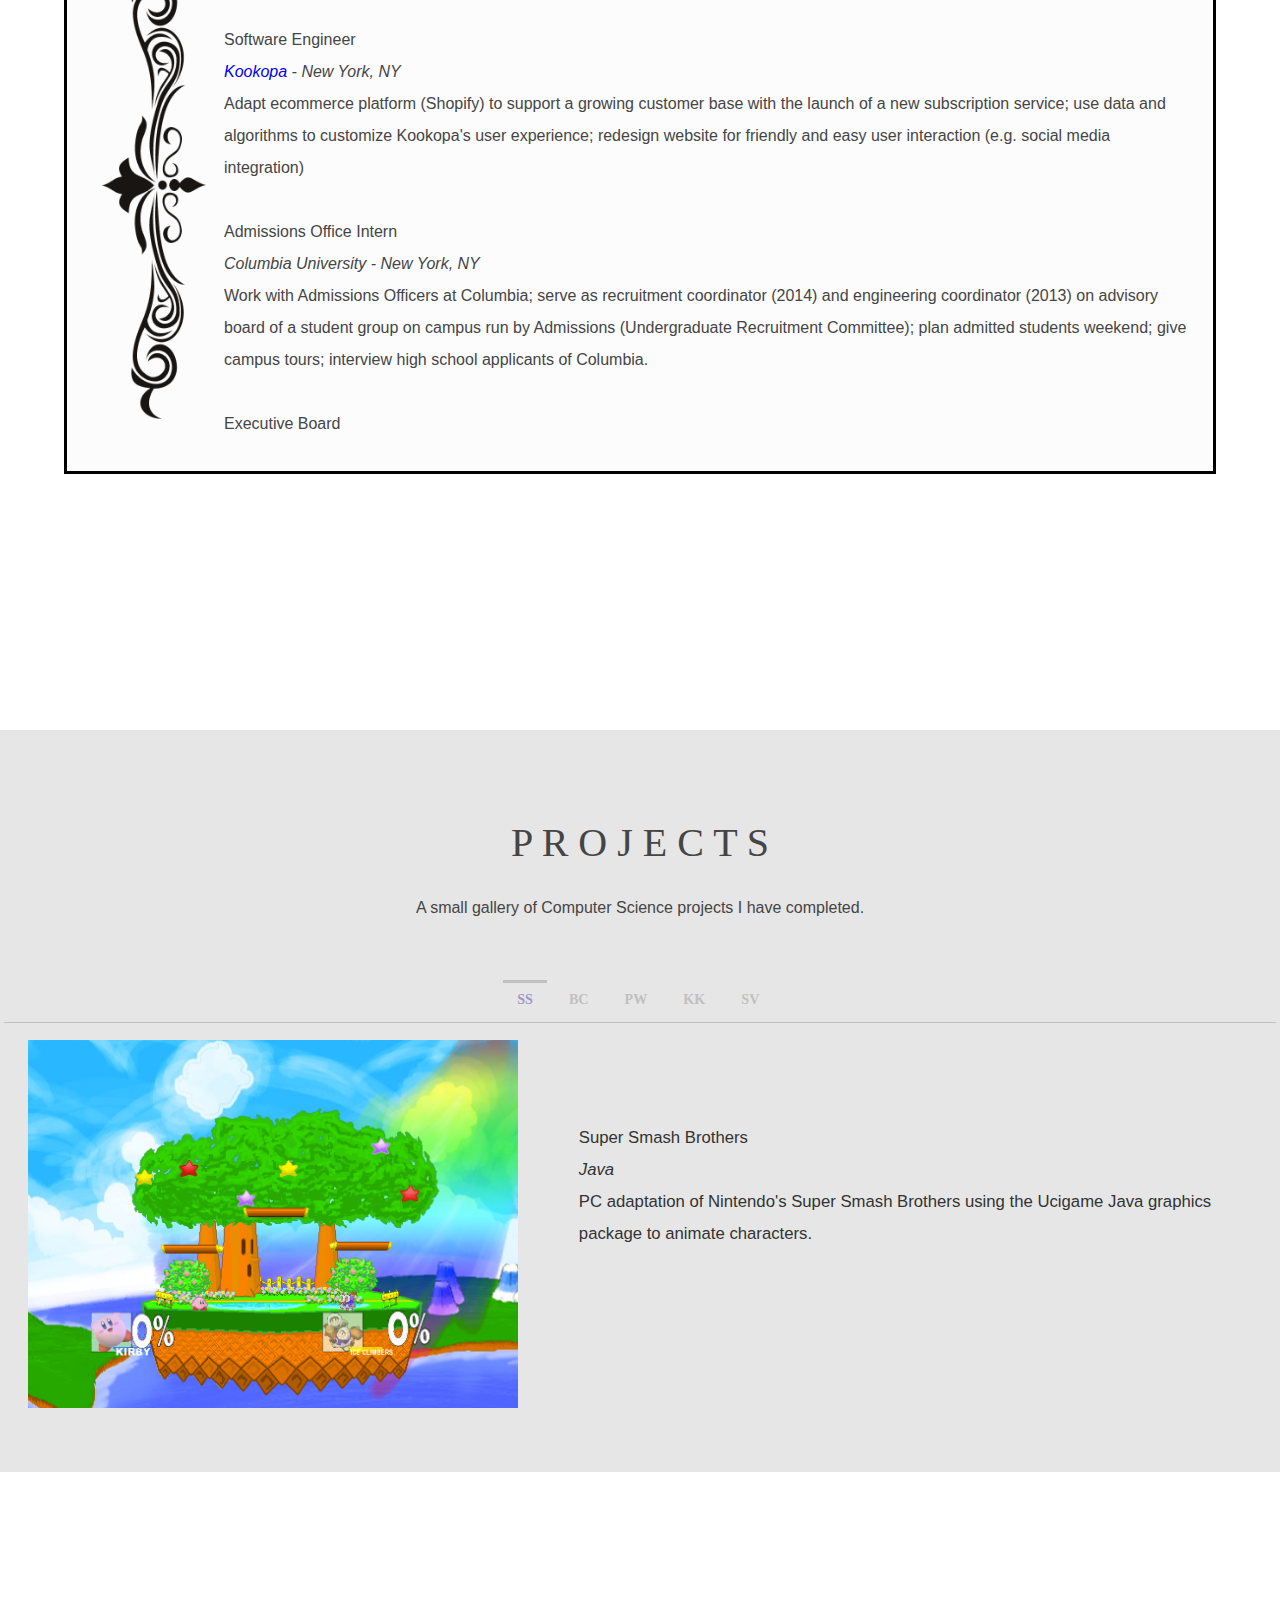
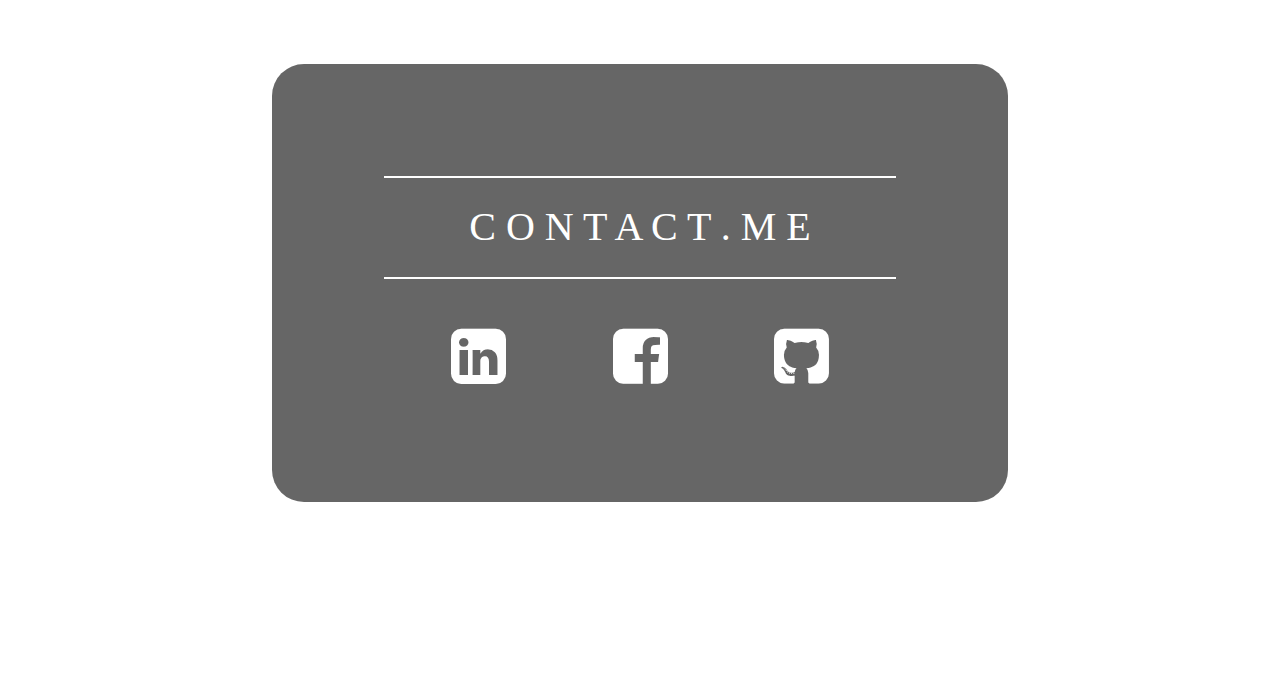
==== commit 88e13233: "updated vector images" ====
--- a/index.html
+++ b/index.html
@@ -136,15 +136,15 @@
       <div id="welcome-name"><h2>C O N T A C T . M E</h2></div>
       <!-- LinkedIn Account -->
       <a href="http://www.linkedin.com/in/lillyfwang">
-      <span id="icon" class="fa fa-camera-retro fa-4x"></span>
+      <span id="icon" class="fa fa-linkedin-square fa-4x"></span>
       </a>
       <!-- Facebook Account -->
       <a href="https://www.facebook.com/lilly.f.wang">
-      <span id="icon" class="fa fa-camera-retro fa-4x"></span>
+      <span id="icon" class="fa fa-facebook-square fa-4x"></span>
       </a> 
       <!-- GitHub Account -->
       <a href="https://github.com/lillyfwang">
-      <span id="icon" class="fa fa-camera-retro fa-4x"></span>
+      <span id="icon" class="fa fa-github-square fa-4x"></span>
       </a>
       </div>
     </div>
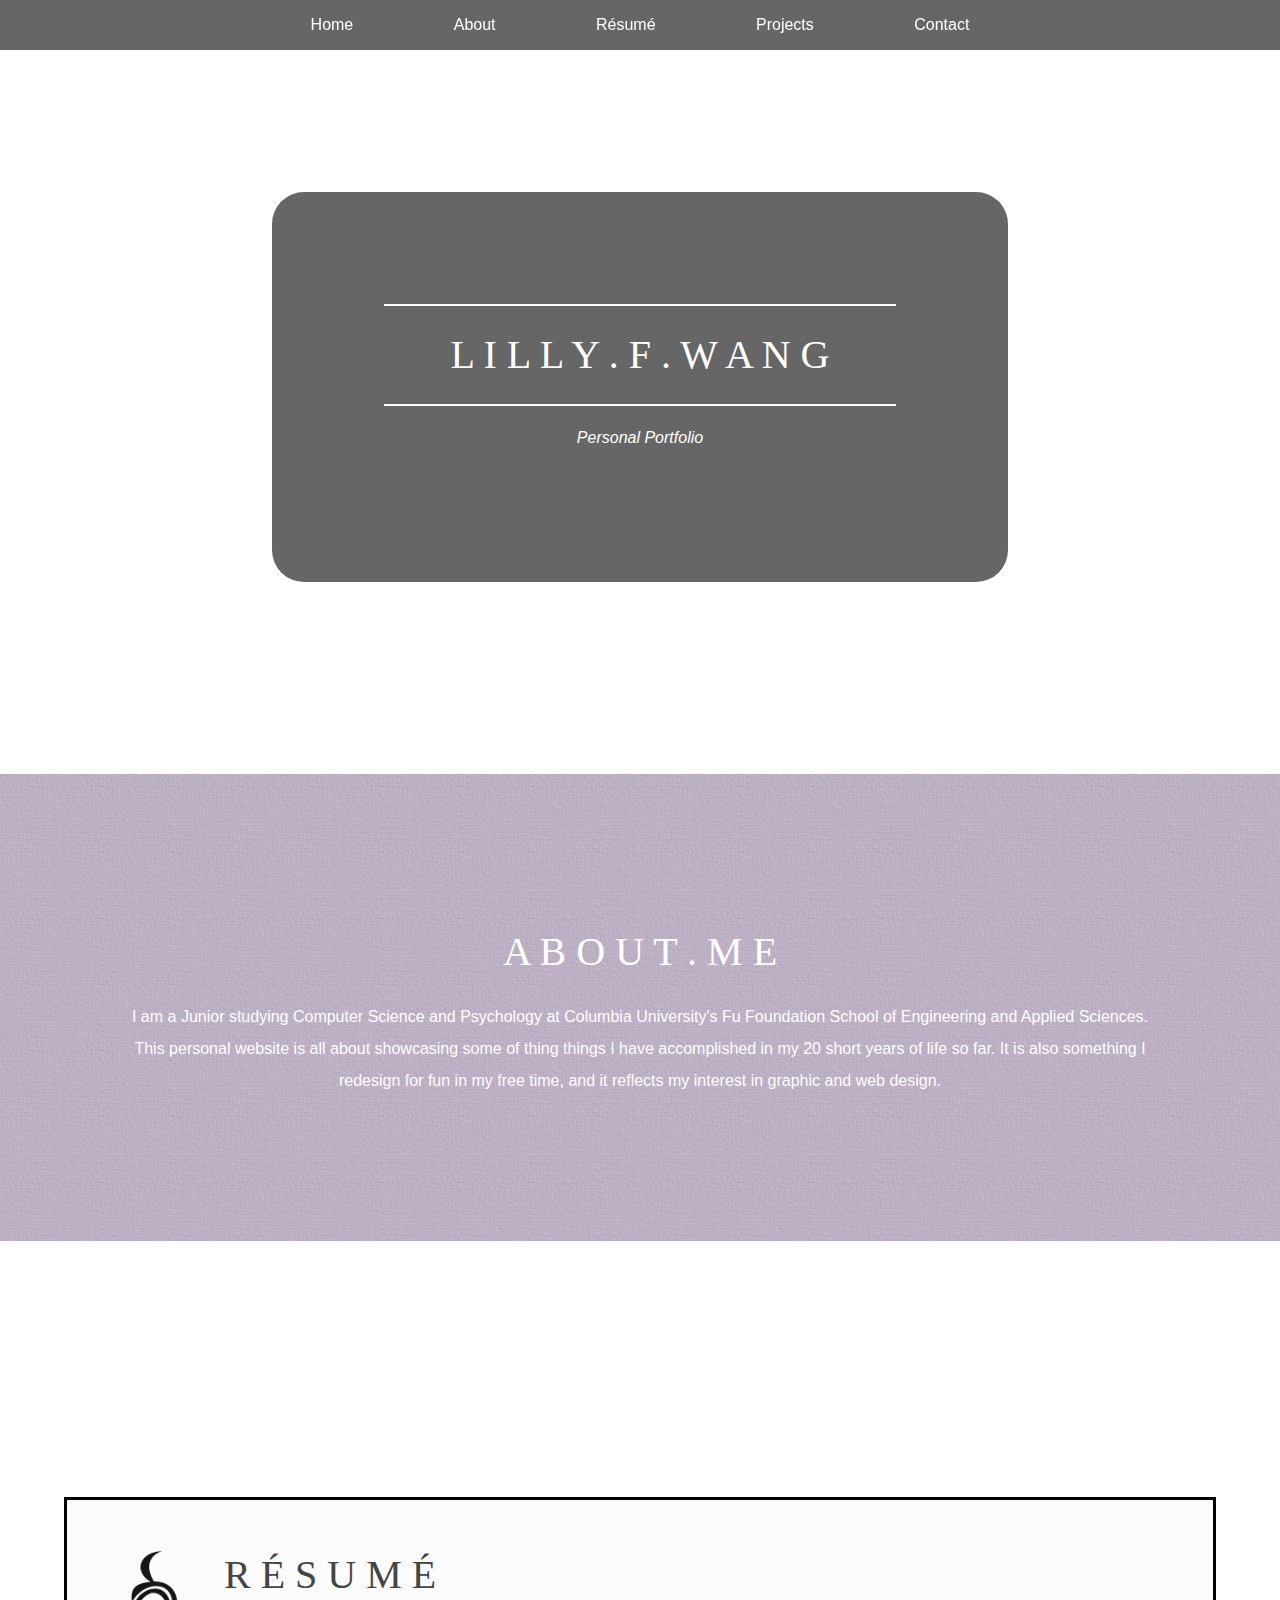
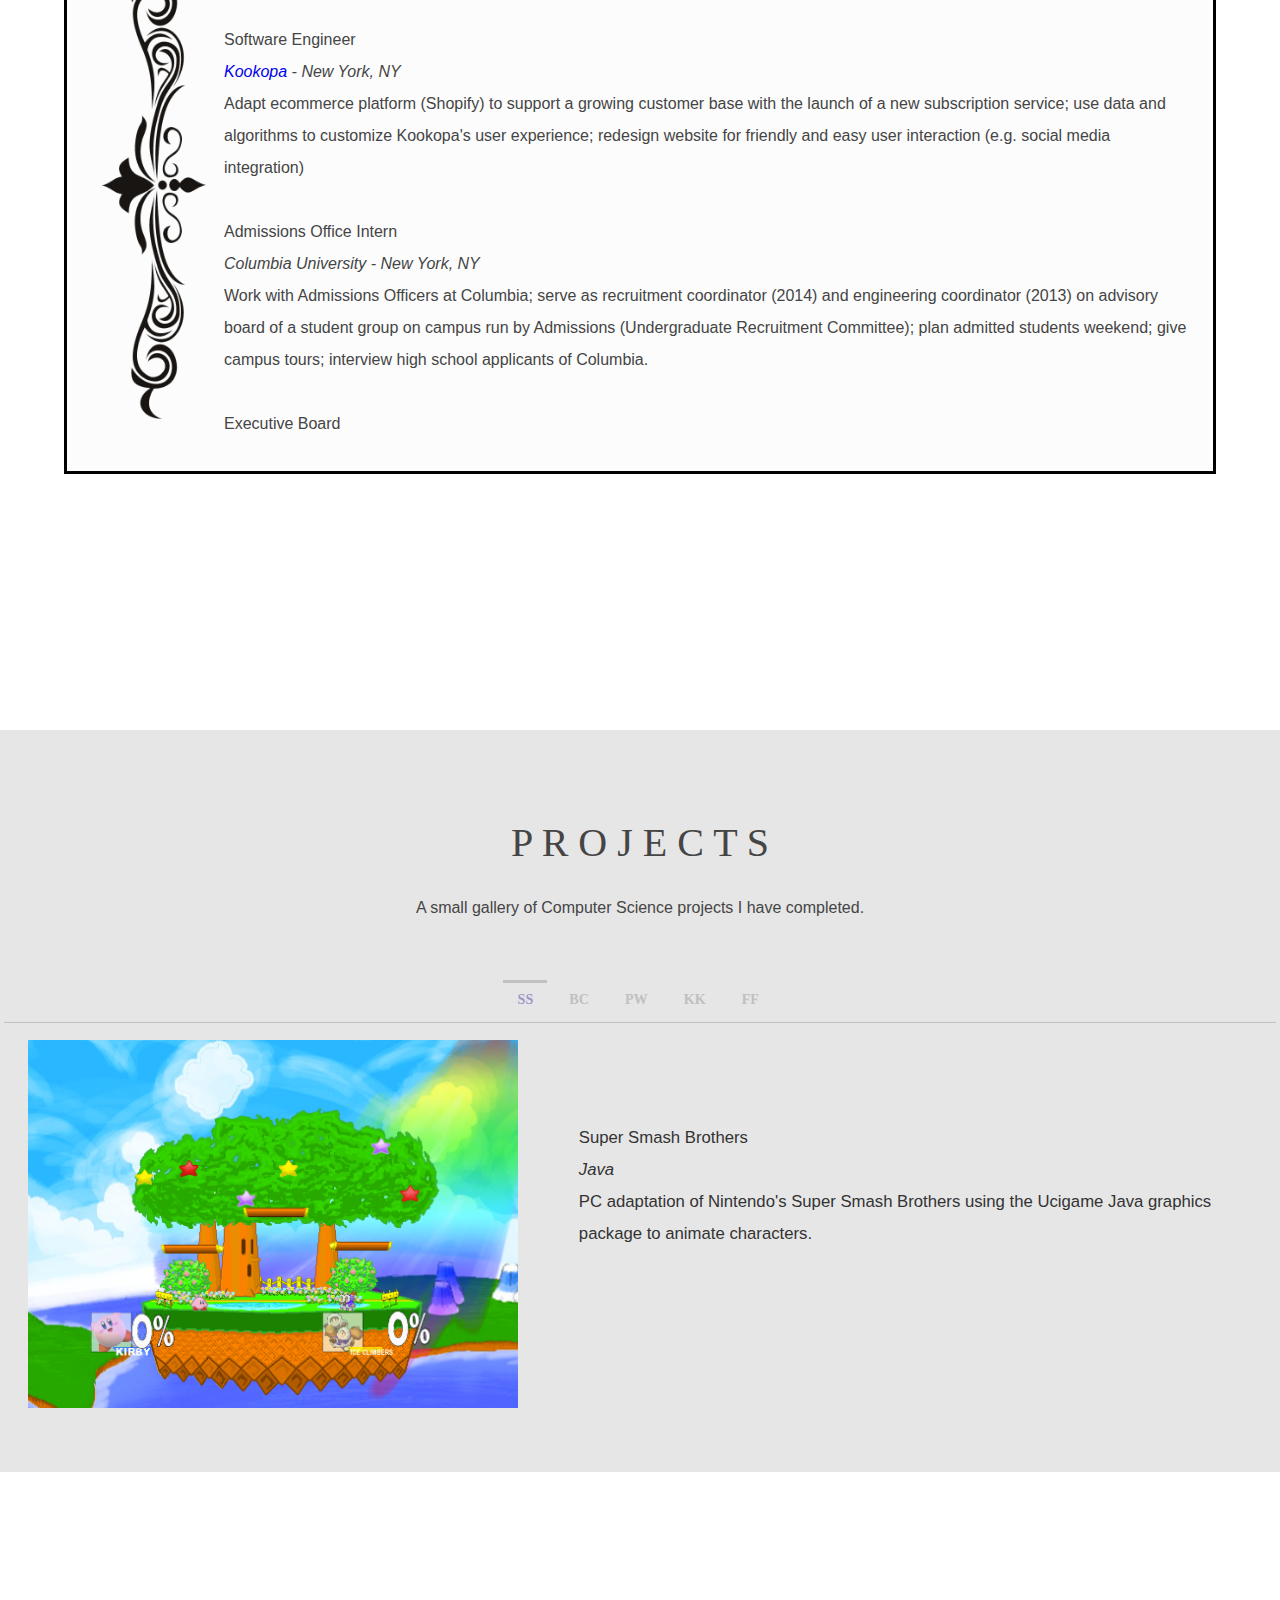
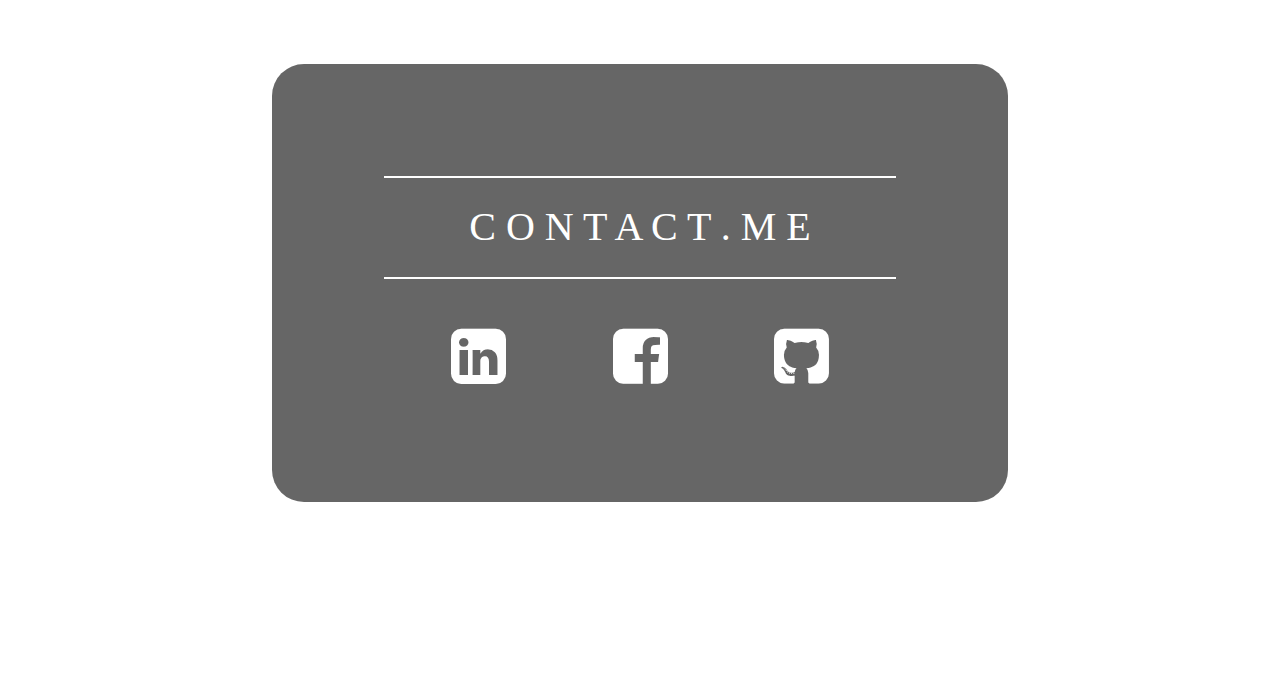
==== commit 15bb4006: "updated content and resume, resolves #6" ====
--- a/index.html
+++ b/index.html
@@ -29,7 +29,7 @@
     <div id="about">
       <div id="about-info">
       <h2>A B O U T . M E</h2>
-      <p>I am a Junior studying Computer Science and Psychology at Columbia University's Fu Foundation School of Engineering and Applied Sciences. This personal website is all about showcasing what I have accomplished in my 20 short years of life so far. It is also something I redesign for fun in my free time, and it reflects my interest in graphic and web design. </p>
+      <p>I am a Junior studying Computer Science and Psychology at Columbia University's Fu Foundation School of Engineering and Applied Sciences. This personal website is all about showcasing some of thing things I have accomplished in my 20 short years of life so far. It is also something I redesign for fun in my free time, and it reflects my interest in graphic and web design. </p>
       </div>
     </div>
     <!--Resume -->
@@ -59,9 +59,8 @@
           Introduction to Probability and Statistics (SIEO W4150)<br>
           User Interface Design (COMS W4170)<br><br>
           <span>Languages</span><br>
-          Proficient: Java, C/C++, MatLab, HTML, CSS, JavaScript, Git<br>
-          Learning: Python, Objective C<br>
-          Want to Learn: Ruby, PHP
+          Proficient: Java, MatLab, HTML, CSS, JavaScript, Git<br>
+          Learning: Python, C/C++
           </p>
         </div>
         <div id="clear"></div>
@@ -77,7 +76,7 @@
           <li><a href="#bc">BC</a></li>
           <li><a href="#pw">PW</a></li>
           <li><a href="#kk">KK</a></li>
-          <li><a href="#sv">SV</a></li>
+          <li><a href="#ff">FF</a></li>
         </ul>
         <!-- SSB -->
         <div id="ss">
@@ -112,16 +111,16 @@
           <div id="descrip">
             <a href="http://www.kookopa.com"><span>Kookopa</span><br></a>
             <em>HTML/CSS, JavaScript, Liquid</em> <br>
-            Kookopa is a hassle-free online platform for women to rent items for each other. The startup connects people and helps expand their dream closets.
+            Adapt ecommerce platform (Shopify) to support a growing customer base with the launch of a new subscription service; use data and algorithms to customize Kookopa’s user experience; redesign website for friendly and easy user interaction (e.g. social media integration)
           </div>
         </div>
         <!-- $avr -->
-        <div id="sv">
-          <img id="preview" src="http://parishoftheholysavior.com/images/photos/Under-Construction.png">
+        <div id="ff">
+          <img id="preview" src="assets/images/flickfind.png">
           <div id="descrip">
-            <span>$avr</span><br>
-            <em>Objective C/Swift </em><br>
-            $avr is an app that helps keep track of how much money you spend in a week or month. With a budget, it is easy to check how much money you have left to spend in a certain time period.
+          <a href="http://lillyfwang.com/flickfind"><span>Flick Find</span><br></a>
+            <em>HTML/CSS, JavaScript</em><br>
+            A web application that allows users to refine a search in the Flickr database by specifying tags, usernames, and dates using Flickr's API. Implements responsive designs and utilizes HTML5/CSS3.
           </div>
         </div>
       </div>
--- a/assets/css/style.css
+++ b/assets/css/style.css
@@ -159,11 +159,13 @@
 
 #tabs .ui-tabs-nav .ui-state-default a { 
   color: #c0c0c0; 
+  outline-color:  #E6E6E6;
   font-size: .8em;
 } 
 
 #tabs .ui-tabs-nav .ui-state-active a { 
   color: #9E97C9; 
+  outline-color:  #E6E6E6;
   font-size: .8em;
 }
 
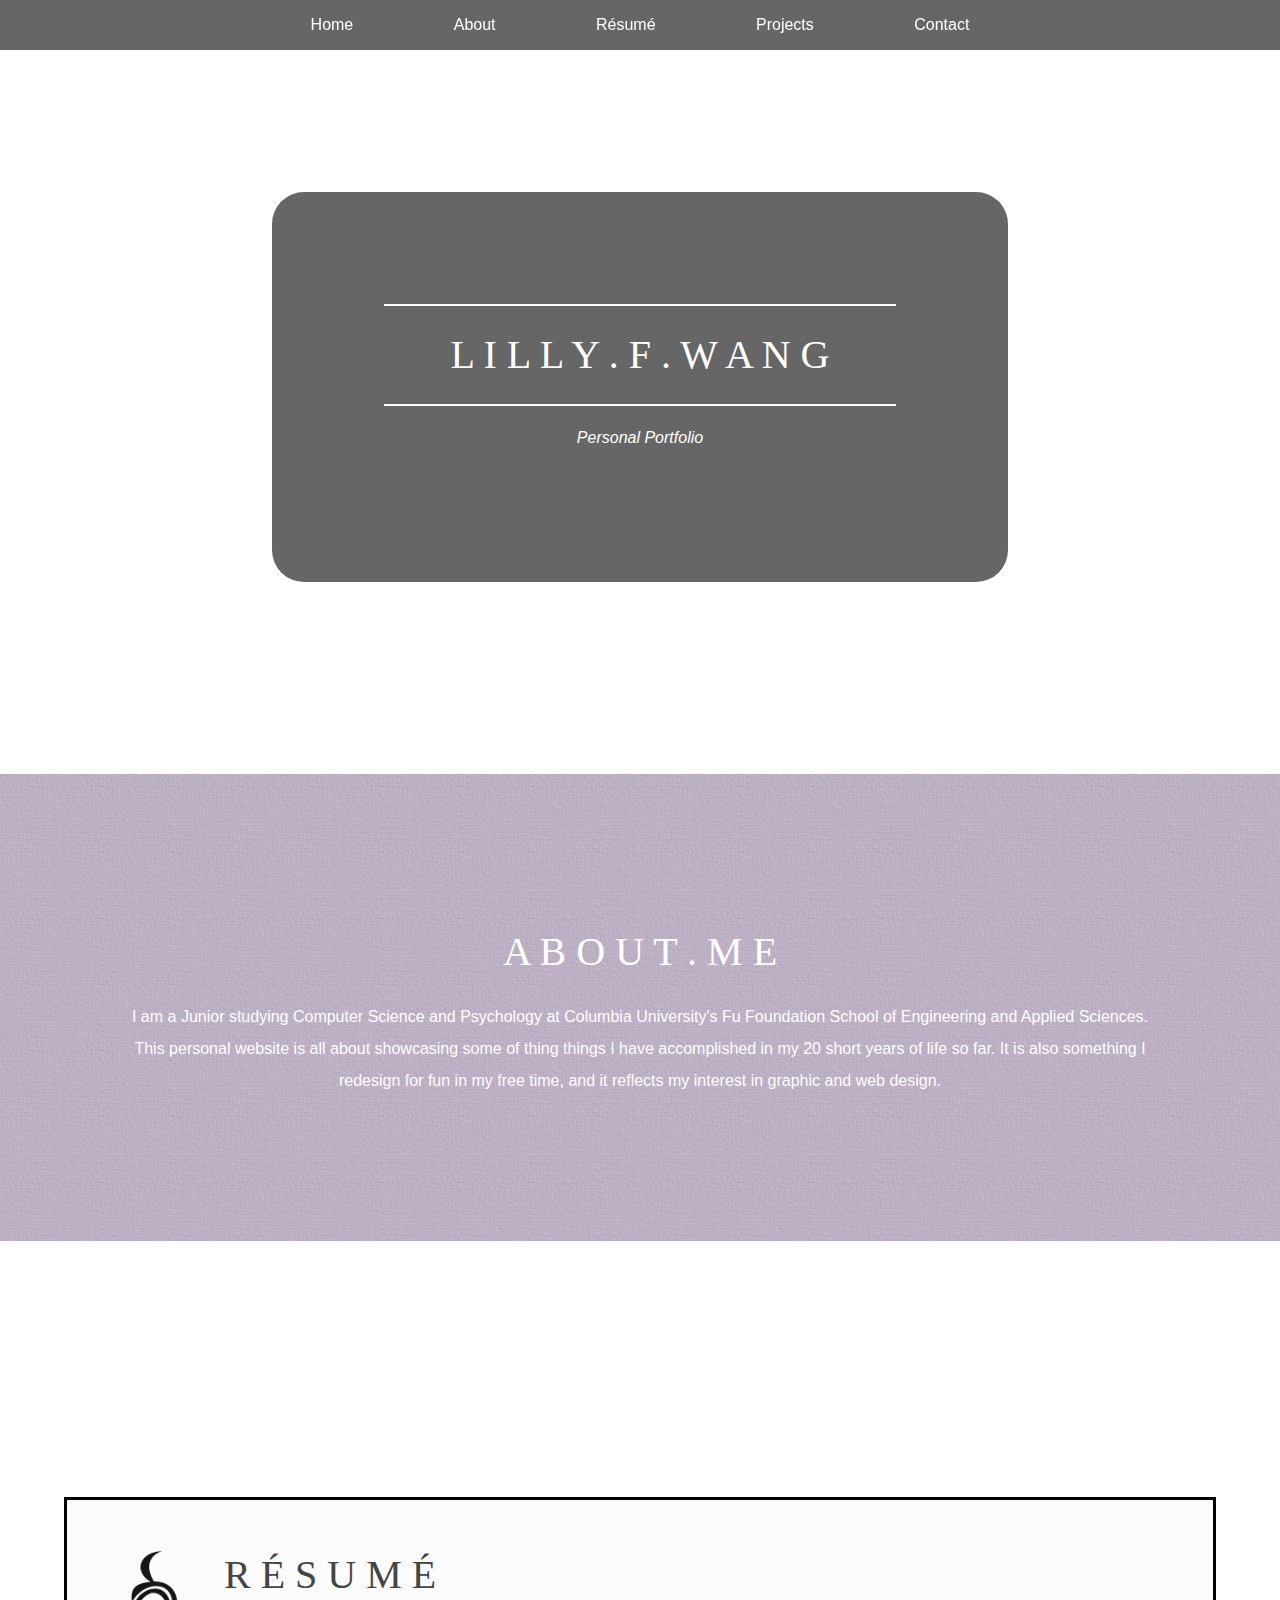
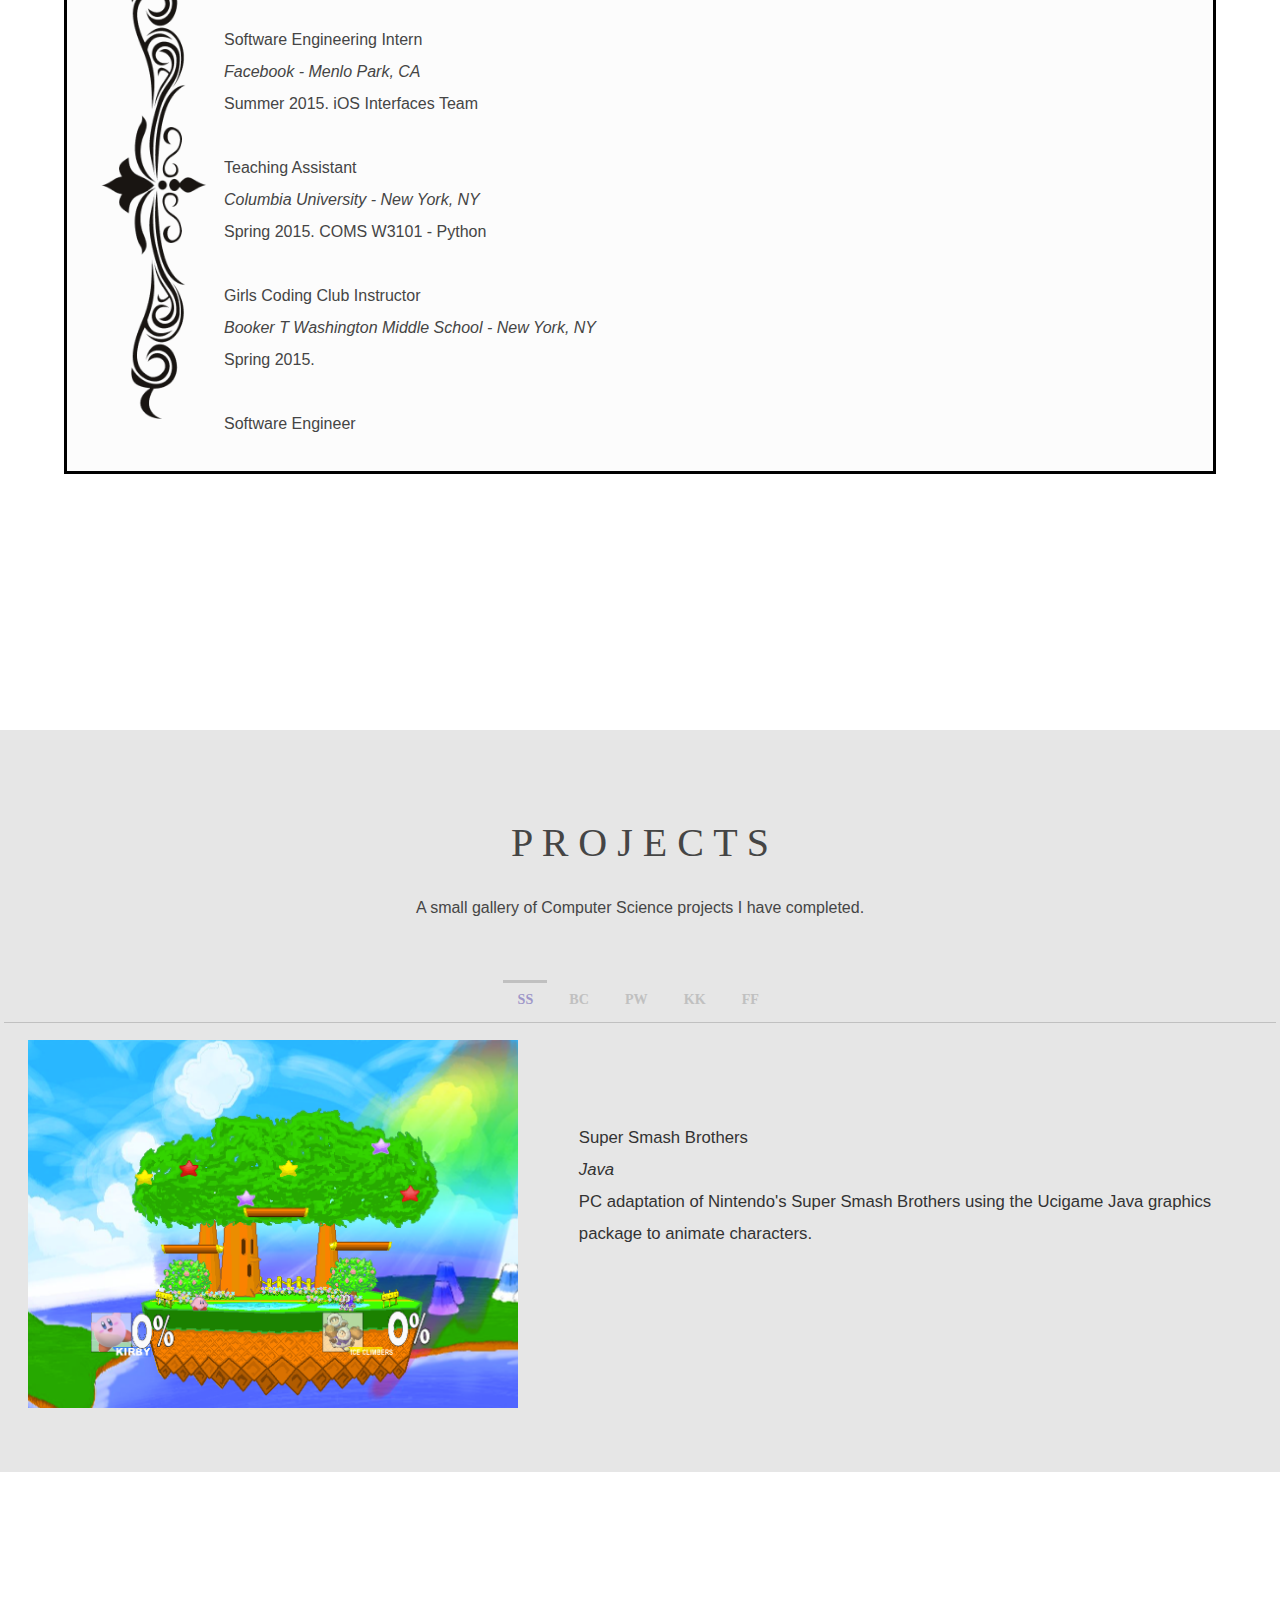
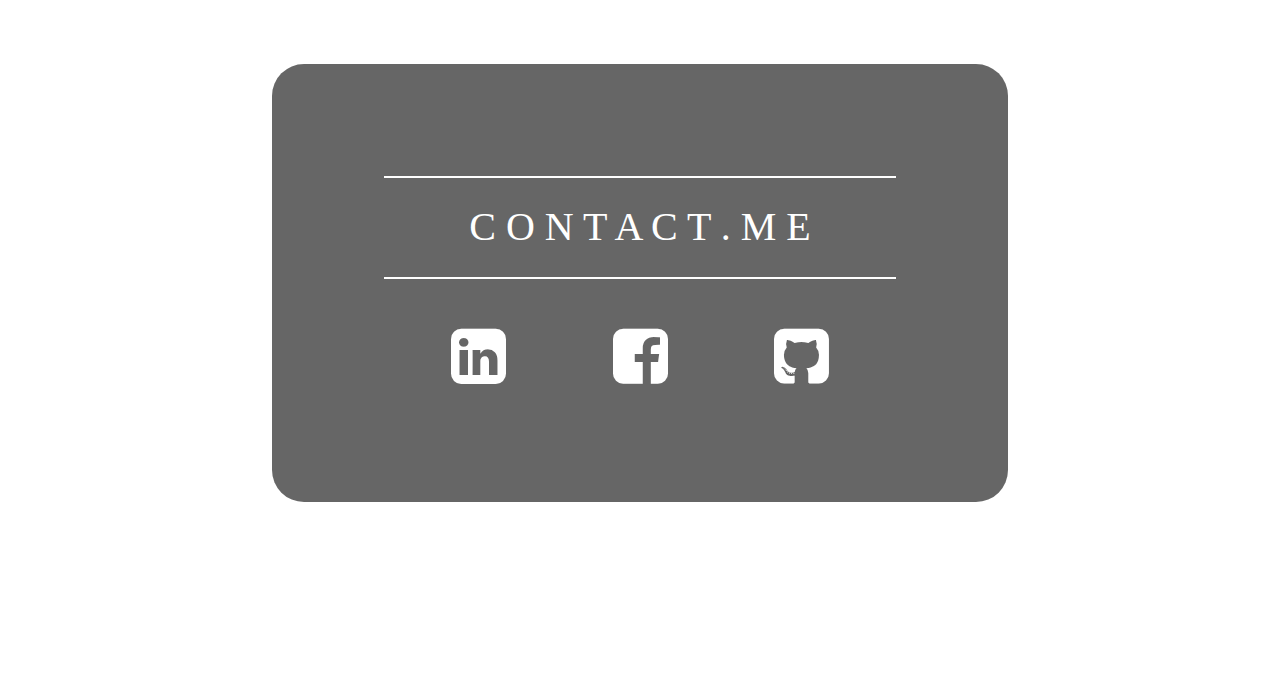
==== commit c2fc190b: "updated resume" ====
--- a/index.html
+++ b/index.html
@@ -39,28 +39,27 @@
         <div id="resume-info">
           <h2>R &Eacute; S U M &Eacute;</h2>
           <p>
+          <span>Software Engineering Intern</span><br>
+          <em>Facebook  - Menlo Park, CA<br></em>
+          Summer 2015. iOS Interfaces Team<br><br>
+          <span>Teaching Assistant</span><br>
+          <em>Columbia University  - New York, NY<br></em>
+          Spring 2015. COMS W3101 - Python<br><br>
+          <span>Girls Coding Club Instructor</span><br>
+          <em>Booker T Washington Middle School  - New York, NY<br></em>
+          Spring 2015.<br><br>
           <span>Software Engineer</span><br>
           <em><a href="kookopa.com">Kookopa</a>  - New York, NY<br></em>
-          Adapt ecommerce platform (Shopify) to support a growing customer base with the launch of a new subscription service; use data and algorithms to customize Kookopa's user experience; redesign website for friendly and easy user interaction (e.g. social media integration)<br><br>
+          Summer 2014. Adapt ecommerce platform (Shopify) to support a growing customer base with the launch of a new subscription service; use data and algorithms to customize Kookopa's user experience; redesign website for friendly and easy user interaction (e.g. social media integration)<br><br>
+          <span>Executive Board</span><br>
+          <em>Engineers Without Borders (Columbia University) - New York, NY<br></em>
+          2014, 2015. Webmaster, created <a href="cuewb.org">homepage</a> for Columbia's Engineers Without Borders Chapter.<br><br>
           <span>Admissions Office Intern</span><br>
           <em>Columbia University - New York, NY<br></em>
-          Work with Admissions Officers at Columbia; serve as recruitment coordinator (2014) and engineering coordinator (2013) on advisory board of a student group on campus run by Admissions (Undergraduate Recruitment Committee); plan admitted students weekend; give campus tours; interview high school applicants of Columbia.<br><br>
-          <span>Executive Board</span><br>
-          <em>Engineers Without Borders (Columbia University) - New York, NY<br></em>
-          Organize events for the university's EWB chapter including senior dinner, anniversary celebrations, etc.; travel during the end of summer to Morocco to work on a water project; help redesign the Morocco Program's <a href="morocco.cuewb.org">website</a> from scratch which is available on GitHub; act as logistics coordinator to make everything run smoothly in country.<br><br>
-          <span>Relevant Coursework</span><br>
-          Honors Introduction to Computer Science (COMS W1007)<br>
-          Honors Data Structures and Algorithms (COMS 3137)<br>
-          Discrete Mathematics: Introduction to Combinatorics and Graph Theory (COMS 3203)<br>
-          Advanced Programming (COMS W3157)<br>
-          Computational Linear Algebra (COMS W3251)<br>
-          Fundamentals of Computer Systems (CSEE W3827)<br>
-          Computer Science Theory (COMS W3261)<br>
-          Introduction to Probability and Statistics (SIEO W4150)<br>
-          User Interface Design (COMS W4170)<br><br>
-          <span>Languages</span><br>
+          Spring 2014, Spring 2015. Work with Admissions Officers at Columbia; serve as recruitment coordinator (2014) and engineering coordinator (2013) on advisory board of a student group on campus run by Admissions (Undergraduate Recruitment Committee); plan admitted students weekend; give campus tours; interview high school applicants of Columbia.<br><br>
+          <span>Programming Languages</span><br>
           Proficient: Java, MatLab, HTML, CSS, JavaScript, Git<br>
-          Learning: Python, C/C++
+          Learning: Objective C, Python, C/C++
           </p>
         </div>
         <div id="clear"></div>
@@ -154,4 +153,4 @@
 CREDITS/THANK YOU:
 SOCIAL MEDIA ICONS: VERVEX ==> http://vervex.deviantart.com/art/Somacro-40-300DPI-Social-Media-Icons-267955425,
 SKELJS: Adam Jensen ==> https://github.com/n33/skelJS
- -->+ -->
